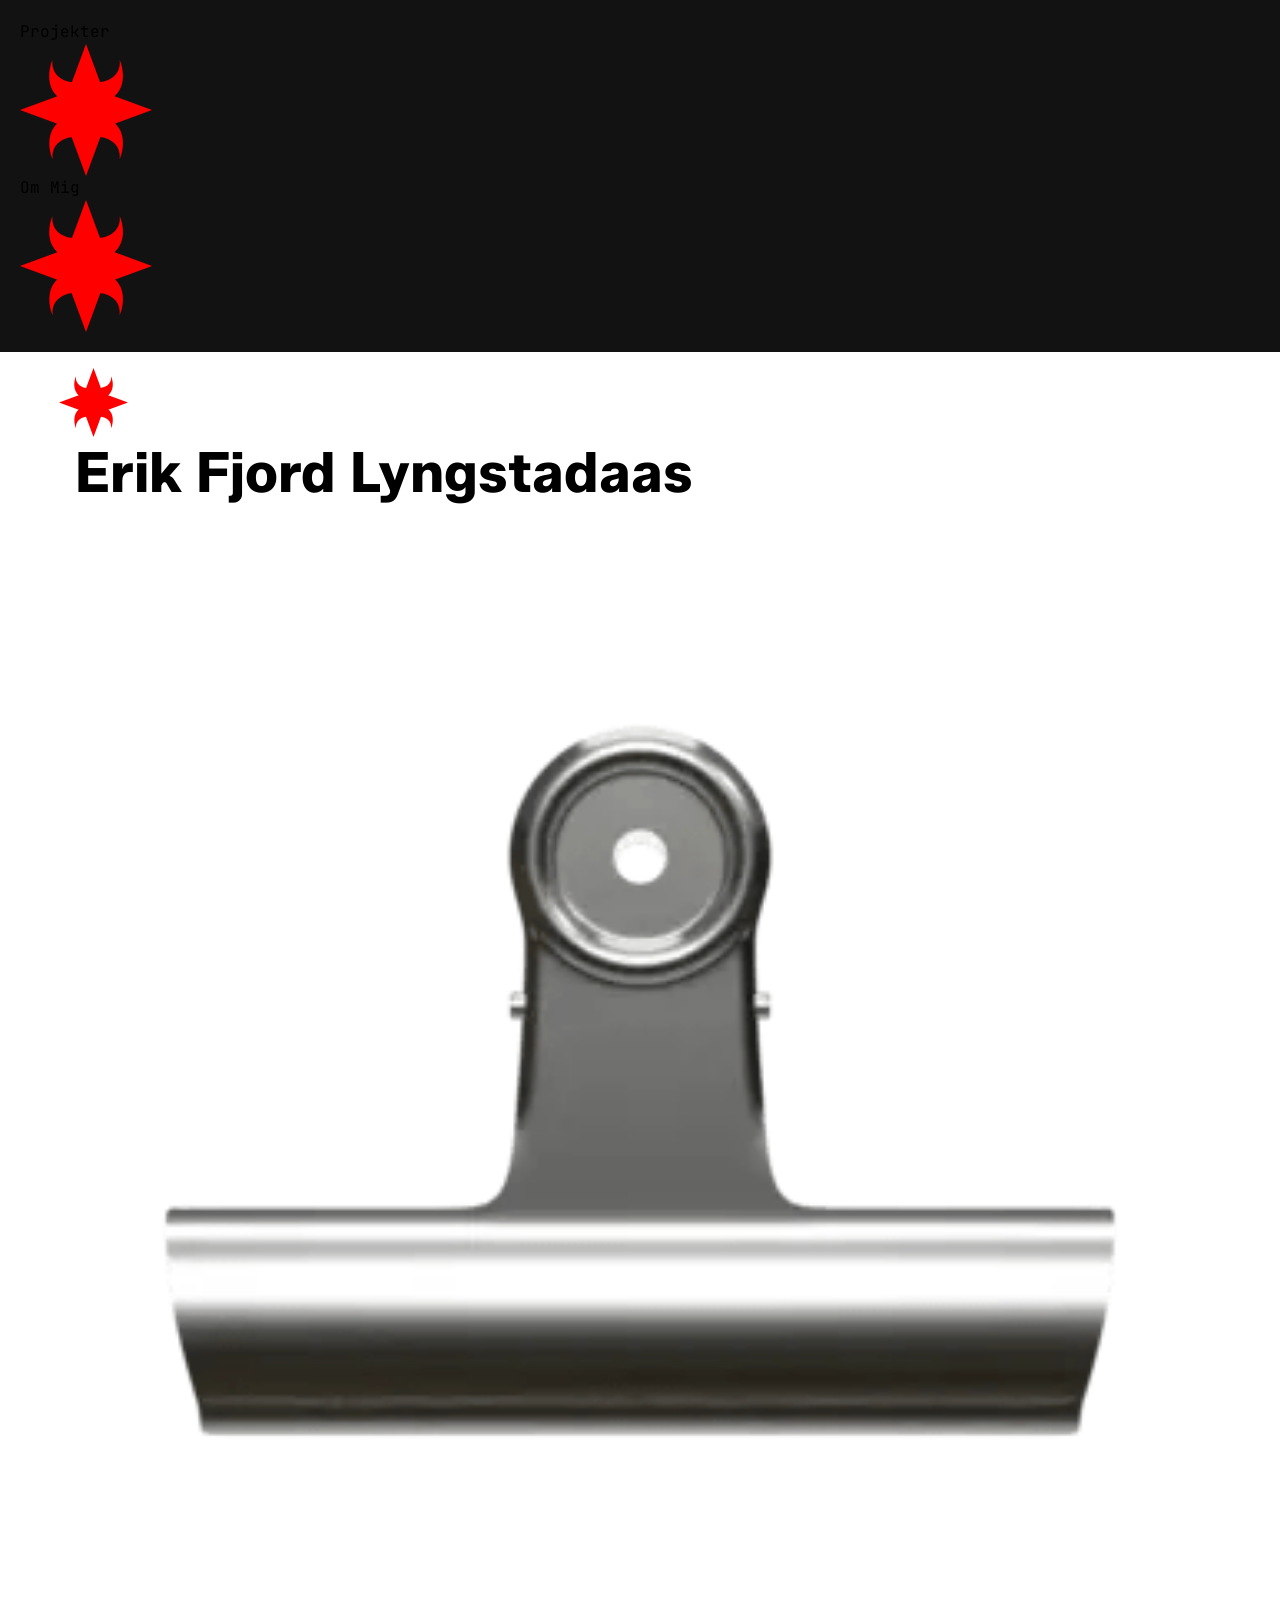
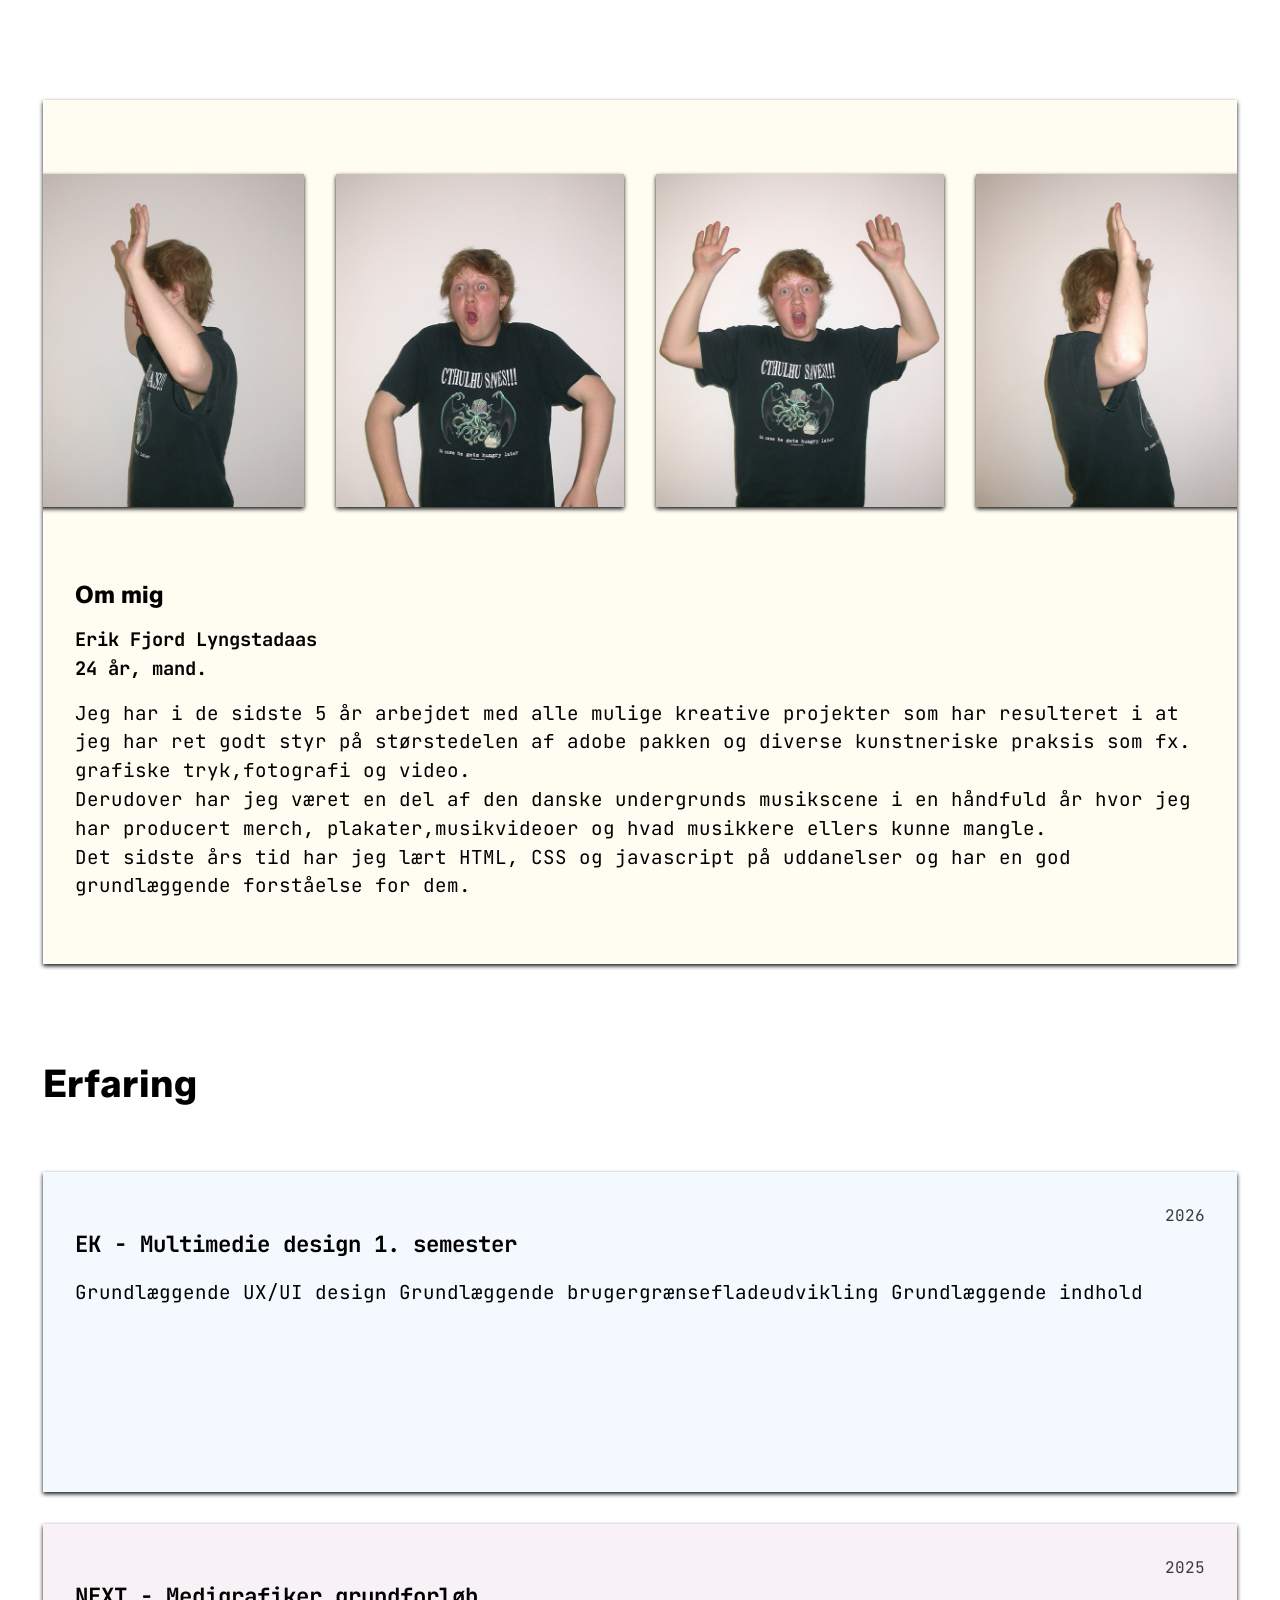
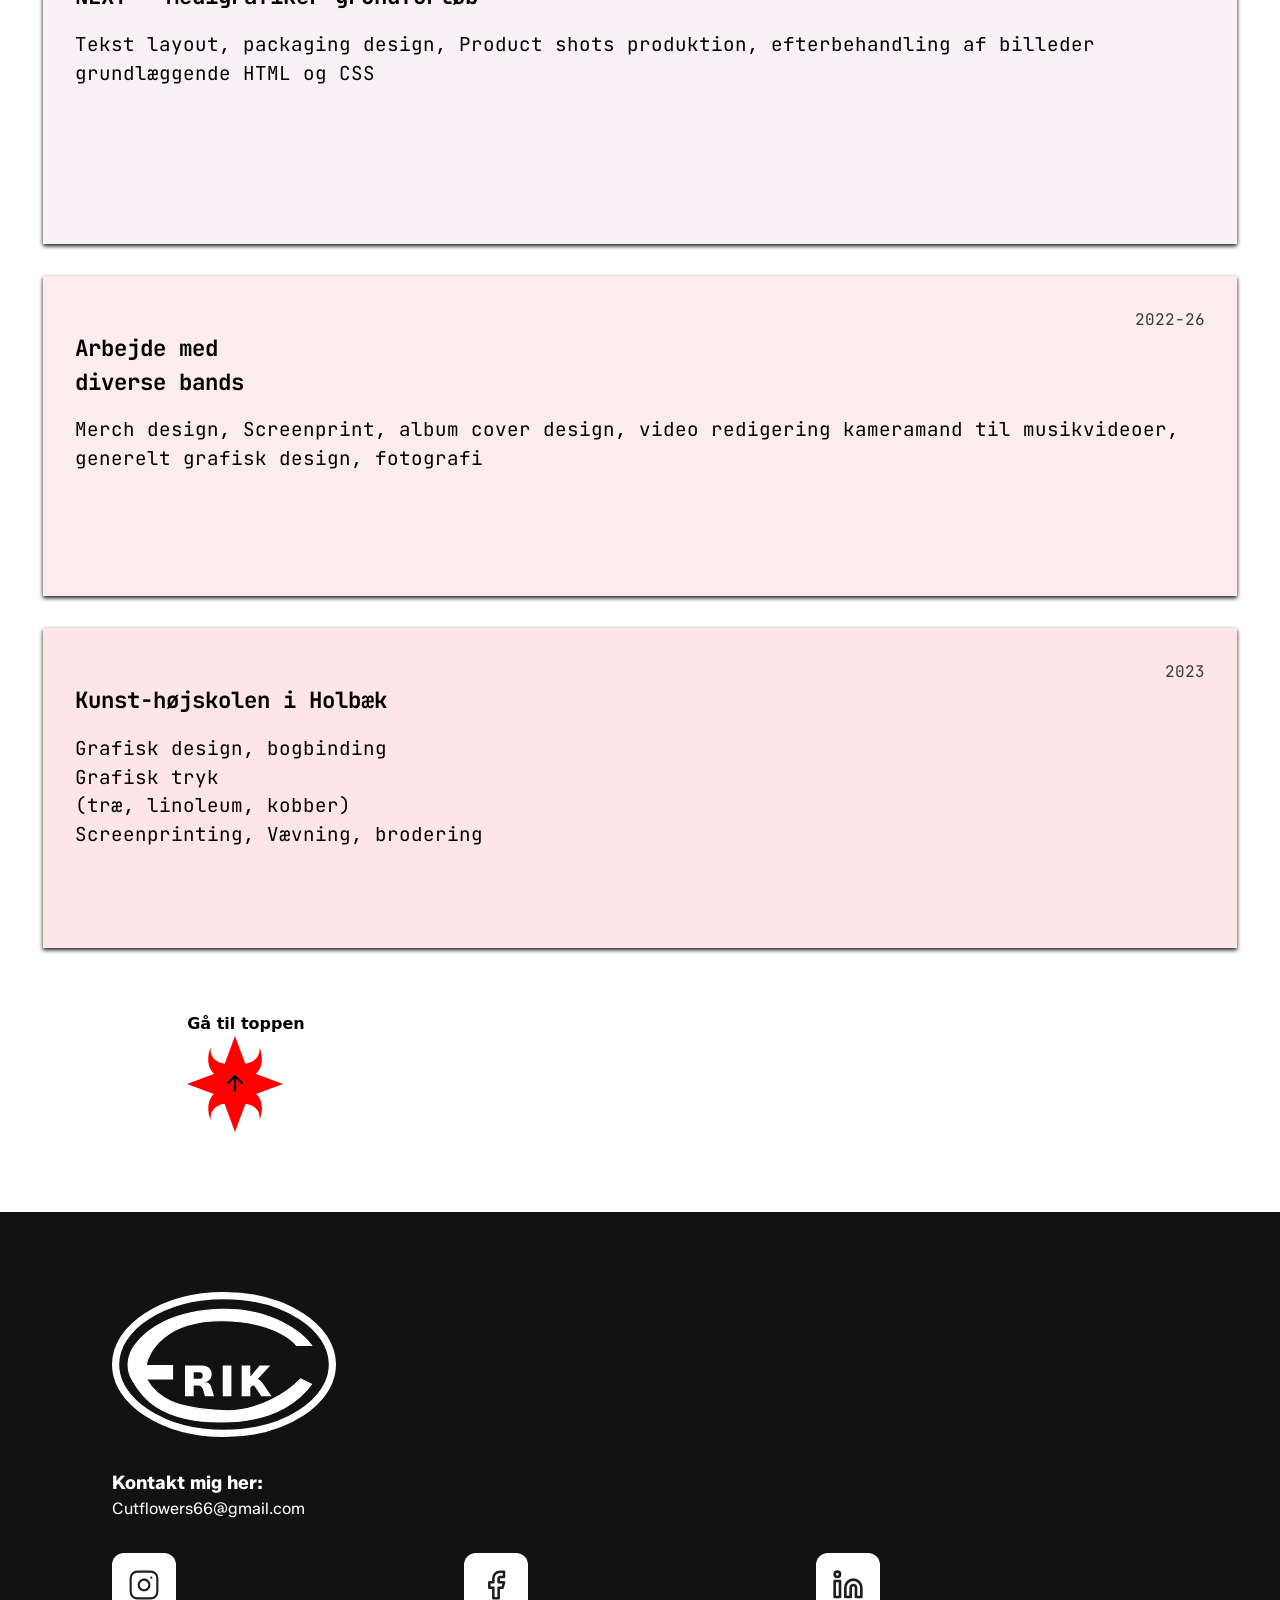
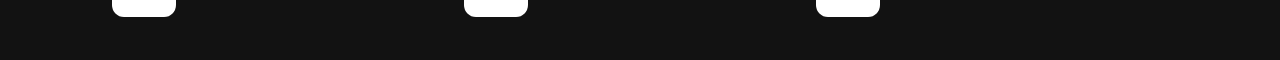
==== ommig.html @ 2efba208 "ommig og index close to done" ====
<!DOCTYPE html>
<html lang="da">

<head>
    <meta charset="UTF-8">
    <meta name="viewport" content="width=device-width, initial-scale=1.0">
    <link rel="stylesheet" href="style.css">
    <link rel="stylesheet" href="layout.css">
    <title>Portfolio</title>
</head>

<body>
    <header>

        <nav>
            <div class="menu">
                <div class="menu-grid">
                    <p class="menu-p menuprojekt">Projekter</p>
                    <img class="menustar starprojekt menustaractive" src="images/star.svg" alt="star">
                </div>
                <div class="menu-grid">
                    <p class="menu-p menuommig">Om Mig</p>
                    <img class="menustar starom menustaractive" src="images/star.svg" alt="star">
                </div>
            </div>
            <button class="burger">
                <span class="line"></span>
                <span class="line"></span>
                <span class="line"></span>
            </button>
        </nav>




    </header>
    <main>
        <div class="logonav navorder">
            <img class="stickylogo" src="images/star.svg" alt="starlogo">
        </div>
        <h1 class="h1index">Erik Fjord Lyngstadaas</h1>

        <div class="clip"><img src="images/clip.png" alt="clip"></div>
        <section class="bigpaper">
            <section class="whitebar">
                <div class="carousel">
                    <div class="carouselimg"><img src="images/migdrej_1.jpg" alt="mig 1"></div>
                    <div class="carouselimg"><img src="images/migdrej_2.jpg" alt="mig 2"></div>
                    <div class="carouselimg"><img src="images/migdrej_3.jpg" alt="mig 3"></div>
                    <div class="carouselimg"><img src="images/migdrej_4.jpg" alt="mig 4"></div>
                    <div class="carouselimg"><img src="images/migdrej_5.jpg" alt="mig 5"></div>
                </div>
                <div aria-hidden class="carousel">
                    <div class="carouselimg"><img src="images/migdrej_1.jpg" alt="mig 1"></div>
                    <div class="carouselimg"><img src="images/migdrej_2.jpg" alt="mig 2"></div>
                    <div class="carouselimg"><img src="images/migdrej_3.jpg" alt="mig 3"></div>
                    <div class="carouselimg"><img src="images/migdrej_4.jpg" alt="mig 4"></div>
                    <div class="carouselimg"><img src="images/migdrej_5.jpg" alt="mig 5"></div>
                </div>
            </section>
            <div class="textommig">
                <h2>Om mig</h2>
                <h3>Erik Fjord Lyngstadaas <br>
                    24 år, mand.</h3>
                <p>Jeg har i de sidste 5 år arbejdet med alle mulige kreative projekter som har resulteret i at jeg har
                    ret godt styr på
                    størstedelen af adobe pakken og diverse kunstneriske praksis som fx. grafiske tryk,fotografi og
                    video.
                </p>
                <p>Derudover har jeg været en del af den danske undergrunds musikscene i en håndfuld år hvor jeg har
                    producert merch,
                    plakater,musikvideoer og hvad musikkere ellers kunne mangle.</p>
                <p>Det sidste års tid har jeg lært HTML, CSS og javascript på uddanelser og har en god grundlæggende
                    forståelse for dem.</p>
            </div>
        </section>
        <div class="erfaringtekst">
            <h2>Erfaring</h2>
        </div>
        <div class="stack-card-section">
            <div class="erfaring1 stack-card">
                <div class="year">2026</div>
                <div class="erfaringtekstbox">
                    <h3 class="erfaringhead">EK - Multimedie design 1. semester</h3>
                    <p class="erfaringp">Grundlæggende UX/UI design

                        Grundlæggende brugergrænsefladeudvikling

                        Grundlæggende indhold</p>
                </div>

            </div>

            <div class="erfaring2 stack-card">
                <div class="year">2025</div>
                <div class="erfaringtekstbox">
                    <h3 class="erfaringhead">NEXT - Medigrafiker grundforløb</h3>
                    <p class="erfaringp">Tekst layout, packaging design,
                        Product shots produktion,
                        efterbehandling af billeder
                        grundlæggende HTML og CSS</p>
                </div>
            </div>

            <div class="erfaring3 stack-card">
                <div class="year">2022-26</div>
                <div class="erfaringtekstbox">
                    <h3 class="erfaringhead">Arbejde med <br>diverse bands</h3>
                    <p class="erfaringp">Merch design, Screenprint,
                        album cover design, video redigering
                        kameramand til musikvideoer,
                        generelt grafisk design,
                        fotografi</p>
                </div>
            </div>

            <div class="erfaring4 stack-card">
                <div class="year">2023</div>
                <div class="erfaringtekstbox">
                    <h3 class="erfaringhead">Kunst-højskolen i Holbæk</h3>
                    <p class="erfaringp">Grafisk design, bogbinding
                        <br>Grafisk tryk <br>(træ, linoleum, kobber) <br>
                        Screenprinting, Vævning, brodering
                    </p>
                </div>
            </div>
        </div>
        <div class="totopstar">
            <h4>Gå til toppen</h4>
            <img class="totopimg" src="images/star-arrow.svg" alt="go to top">
        </div>
    </main>
    <footer>
        <div class="logotype"><img src="images/logotype.svg" alt="logotype"></div>
        <div class="mailtext">
            <h3 class="footerhead">Kontakt mig her:</h3>
            <p class="footermail">Cutflowers66@gmail.com</p>
        </div>

        <div class="socials_grid">
            <div class="socials ig"><img src="images/instagram.svg" alt="instagram"></div>
            <div class="socials fb"><img src="images/facebook.svg" alt="facebook"></div>
            <div class="socials li"><img src="images/linkedin.svg" alt="linkedin"></div>
        </div>
    </footer>
    <script src="menu.js"></script>
</body>

</html>
---- style.css ----
@import url("https://fonts.googleapis.com/css2?family=JetBrains+Mono:ital,wght@0,100..800;1,100..800&family=Zalando+Sans:ital,wght@0,200..900;1,200..900&display=swap");
*,
::before,
::after {
  box-sizing: border-box;
  margin: 0;
  padding: 0;
}

html {
  interpolate-size: allow-keywords;
  font-family: system-ui, sans-serif;
  line-height: 1.5;
  -webkit-font-smoothing: antialiased;
}

h1,
h2 {
  line-height: 1.25;
}

p,
li {
  text-wrap: pretty;
}

img,
svg {
  display: block;
  width: 100%;
  height: auto;
}

label {
  display: block;
}

input,
button,
textarea,
select {
  font: inherit;
  color: inherit;
  background-color: transparent;
  font-size: max(1em, 16px);
}

textarea {
  resize: none;
  min-height: 4lh;
}

legend {
  padding: 0;
}

select,
::picker(select) {
  appearance: base-select;
}

:root {
  /* erfaringskort */

  --kort-et: #f4f8ff;
  --kort-to: #f8f2f7;
  --kort-tre: #fcecee;
  --kort-fire: #ffe6e6;
  --kort-bg: #fffcf2;

  /*color */
  --off-white: #fffcf2;
  --red: #ff0000;
  --white: #ffffff;
  --dark: #121212;
  --light-blue: #f4f8ff;
  --light-purple: #f8f2f7;
  --light-orange: #fcecee;
  --light-red: #ffe6e6;
  --gray: #3a3939;
  /* Headlines (size)*/
  --font-h1-size: 1rem;
  --font-h2-size: 1rem;
  --font-h3-size: 1rem;
  /* Global menu */
  --color-menu-bg: #121212;
  /* Links */
  --color-link-bg: #f48101;
  --color-link: #feffed;
  --color-link-hover-bg: #feffed;
  --color-link-hover: #01449e;
  --color-link-active-bg: #feffed;
  --border-radius-links: 1px;
  /* Tekst */
  --color-text: light-dark (#000, #f3f3f3);
  --color-text-link: #000;
  --color-text-inverted: light-dark (#ffffff, #000);

  /*  Margins */
  --margin-block: 5px;

  /* Fonts & font weights*/
  --font-family-sans: "Zalando Sans", sans-serif;
  --font-family-serif: "JetBrains Mono", monospace;
  --font-weight-bold: 700;
  --font-weight-medium: 500;
  --font-weight-regular: 300;
  --font-weight-light: 200;
}

/****************************** FONTS **********************************/

/* .zalando-sans-<uniquifier> {
  font-family: "Zalando Sans", sans-serif;
  font-optical-sizing: auto;
  font-weight: <weight>;
  font-style: normal;
  font-variation-settings:
    "wdth" 100;
} */

/* .jetbrains-mono-<uniquifier> {
  font-family: "JetBrains Mono", monospace;
  font-optical-sizing: auto;
  font-weight: <weight>;
  font-style: normal;
} */
/************************************************************************/
---- layout.css ----
.burger {
  width: 30px;
  height: 20px;
  cursor: pointer;
}

.burger .line {
  display: block;
  width: 100%;
  height: 2px;
  background-color: #ffffff;
  margin-bottom: 5px;
  transition: 0.2s linear;
}
.burger {
  display: none;
}

nav {
  /* position: sticky; */
  top: 0;
  display: flex;
  justify-content: space-between;
  align-items: center;
  padding: 20px;
  background-color: var(--color-menu-bg);
  /* box-shadow: 0 10px 10px rgba(0, 0, 0, 0.1); */
}

.logonav {
  /* position: sticky;
  top: 0;
  left: 2; */
  cursor: pointer;
  width: 4.3rem;
  margin-top: 1rem;
  margin-left: 1rem;
}

main {
  margin-inline: 2.7rem;
}

.h1index {
  font-size: 3.5rem;
  margin-inline: 2rem;
  font-family: "Zalando Sans", sans-serif;
}

.migdrej {
  margin-top: 2rem;
  margin-bottom: 2rem;
  border: 3px solid var(--dark);
}

.migtekst-index {
  font-size: 2rem;
  text-wrap: pretty;
  font-family: "JetBrains Mono", monospace;
}

.stickylogo {
  position: sticky;
  top: 20;
}
/* .logonav {
  position: sticky;
  top: 0;
} */

.tema1vid {
  margin-top: 8rem;
  margin-bottom: 2rem;
}

p {
  font-family: var(--font-family-serif);
}
h2 {
  font-family: var(--font-family-sans);
}
h3 {
  font-family: var(--font-family-serif);
}

.index-h2 {
  margin-bottom: 0.3rem;
}

.index-h3 {
  font-weight: 500;
  margin-bottom: 2rem;
}
.index-p {
  font-size: 1.2rem;
  margin-bottom: 2rem;
}

.indeximg {
  border: 3px solid var(--dark);
  margin-bottom: 2rem;
}
.topimg {
  margin-top: 8rem;
}
.halvimg {
  width: 50%;
}

.totopimg {
  width: 6rem;
}

.totopstar {
  margin-inline: 9rem;
  margin-top: 4rem;
}

/********** FOOTER ***********/
footer {
  background-color: var(--dark);
  height: 28rem;
  margin-top: 5rem;
  padding-top: 5rem;
}

.socials {
  background-color: var(--white);
  border-radius: 12px;
  padding: 1rem;
  width: 4rem;
}
.socials_grid {
  display: grid;
  grid-template-columns: 1fr 1fr 1fr;
  padding-inline: 7rem;
  margin-top: 2rem;
  /* margin-bottom: -5rem; */
}

.footerhead {
  color: var(--white);
  font-family: var(--font-family-sans);
}

.footermail {
  color: var(--white);
  font-family: var(--font-family-sans);
}

.mailtext {
  margin-left: 7rem;
}

.logotype {
  width: 14rem;
  margin-left: 7rem;
  margin-bottom: 2rem;
}

/**************** om mig ***************/
.whitebar {
  width: 100%;
  height: 30rem;
  display: flex;
  flex-direction: row;
  justify-content: center;
  align-items: center;
  white-space: nowrap;
  overflow: hidden;
  box-sizing: border-box;
}

.bigpaper {
  background-color: var(--off-white);
  filter: drop-shadow(0px 2px 2px var(--dark));
  position: relative;
  z-index: -2;
  height: 100%;
  padding-bottom: 4rem;
}

.carousel {
  display: flex;
  flex-direction: row;
  justify-content: center;
  align-items: center;
  animation: LeftToRightImg 20s linear infinite;
}

@keyframes LeftToRightImg {
  0% {
    transform: translateX(0%);
  }
  100% {
    transform: translateX(50%);
  }
}

.carouselimg {
  padding: 1rem;
  width: 20rem;
  filter: drop-shadow(0px 2px 2px var(--dark));
}

.textommig {
  padding-inline: 2rem;
}

.textommig h2 {
  margin-bottom: 1rem;
}
.textommig h3 {
  margin-bottom: 1rem;
}

.textommig p {
  font-size: 1.2rem;
}

/* erfaringskort */
.erfaringtekst {
  margin-top: 6rem;
  margin-bottom: 4rem;
  font-size: 1.6rem;
}

.stack-card {
  position: sticky;
  top: 90px;
  margin-top: 2rem;
  margin-bottom: 2rem;
}
.erfaring1 {
  background-color: var(--kort-et);
  padding: 2rem;
  filter: drop-shadow(0px 2px 2px var(--dark));
  height: 20rem;
  /* margin-block: 4rem; */
  /* position: relative; */
  z-index: -4;
  top: 90px;
}
.erfaring2 {
  background-color: var(--kort-to);
  padding: 2rem;
  filter: drop-shadow(0px 2px 2px var(--dark));
  height: 20rem;
  /* margin-block: 4rem; */
  /* position: relative; */
  z-index: -4;
  top: 138px;
}
.erfaring3 {
  background-color: var(--kort-tre);
  padding: 2rem;
  filter: drop-shadow(0px 2px 2px var(--dark));
  height: 20rem;
  /* margin-block: 4rem; */
  /* position: relative; */
  z-index: -4;
  top: 186px;
}
.erfaring4 {
  background-color: var(--kort-fire);
  padding: 2rem;
  filter: drop-shadow(0px 2px 2px var(--dark));
  height: 20rem;
  /* margin-bottom: 4rem; */
  /* position: relative; */
  z-index: -4;
  top: 234px;
}

.year {
  text-align: right;
  font-family: var(--font-family-serif);
  color: var(--gray);
}
.erfaringhead {
  font-size: 1.4rem;
  margin-bottom: 1rem;
}

.erfaringtekstbox p {
  font-size: 1.2rem;
}

/* mobil */

@media screen and (max-width: 800px) {
  /*************** Burger menu og nav *******************/

  nav {
    justify-content: right;
  }
  .menu {
    display: none;
  }
  .burger {
    display: block;
    background-color: transparent;
    border: 0;
  }
  .burger.active .line:nth-child(1) {
    transform: rotate(45deg) translate(5px, 5px);
    transition: 0.2s linear;
  }

  .burger.active .line:nth-child(2) {
    opacity: 0;
    transition: 0.15s linear;
  }

  .burger.active .line:nth-child(3) {
    transform: rotate(-45deg) translate(5px, -5px);
    transition: 0.2s linear;
  }

  nav.active .menu {
    display: block;
    background-color: var(--dark);
    position: absolute;
    top: 60px;
    left: 0;
    width: 50%;
    margin-left: 50%;
    padding-block: 2rem;

    /* box-shadow: 0 10px 10px rgba(0, 0, 0, 0.1); */
    z-index: 1;
  }

  nav.active .menu li {
    margin: 10px 20px;
  }

  nav.active .menu a {
    font-size: 24px;
  }

  .menu-p {
    font-family: var(--font-family-sans);
    color: var(--off-white);
    margin-left: 2rem;
    font-size: 1.8rem;
    margin-bottom: 1rem;
  }
  .menustaractive {
    display: none;
  }
  .logonav {
    position: sticky;
    top: 0;
  }

  .menustar {
    width: 2rem;
    margin-left: 1rem;
    margin-bottom: 1rem;
  }

  .menu-grid {
    display: flex;
  }
  /************* Mobil button ******************/

  .index-button {
    border: 3px solid var(--dark);
    font-family: var(--font-family-sans);
    font-weight: 600;
    font-size: 1rem;
    padding: 1rem;
    padding-inline: 3rem;
    margin-bottom: 2rem;
  }

  .index-button:hover {
    background-color: var(--dark);
    color: var(--white);
    border: 3px solid var(--dark);
  }

  .index-button:active {
    background-color: var(--red);
    color: var(--white);
    border: 3px solid var(--red);
  }

  /* om mig */

  .clip {
    width: 15rem;
    margin-inline: 20%;
    margin-bottom: -5rem;
    margin-top: 2rem;
    z-index: 2;
  }
}
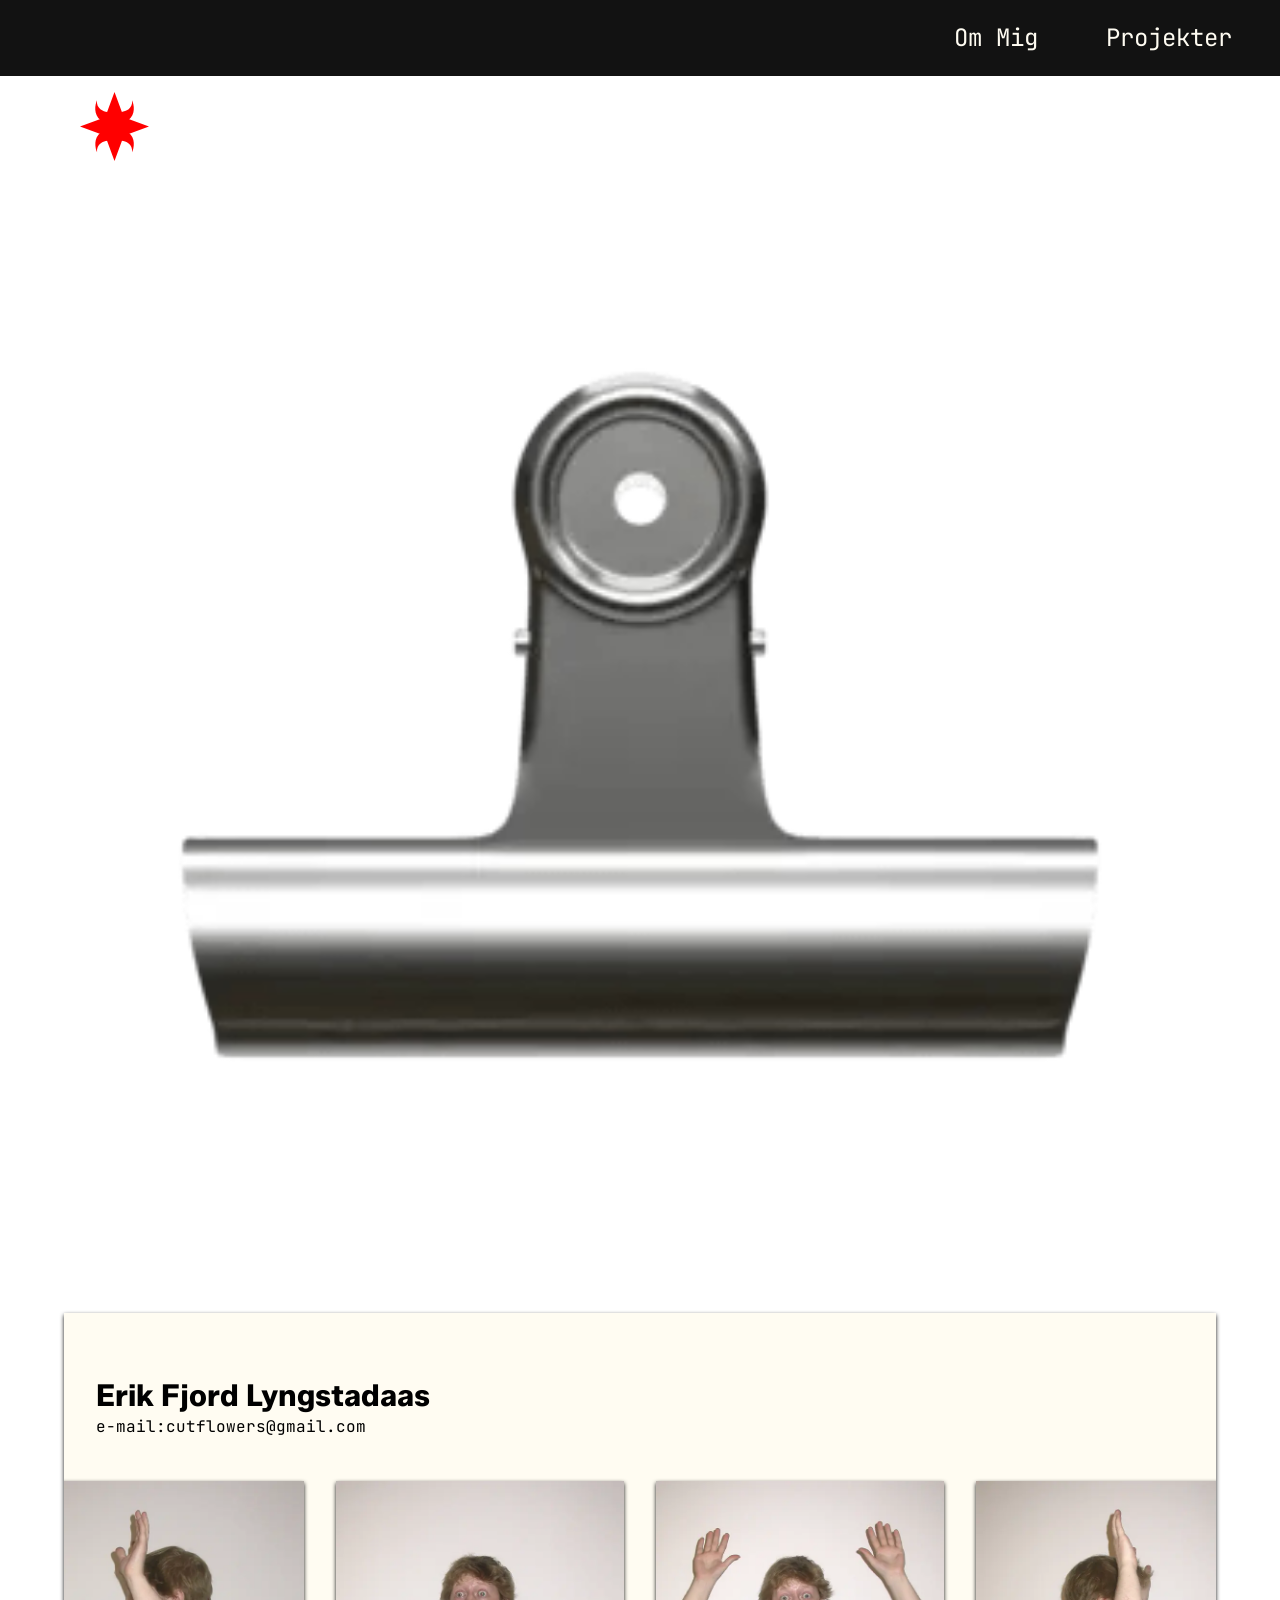
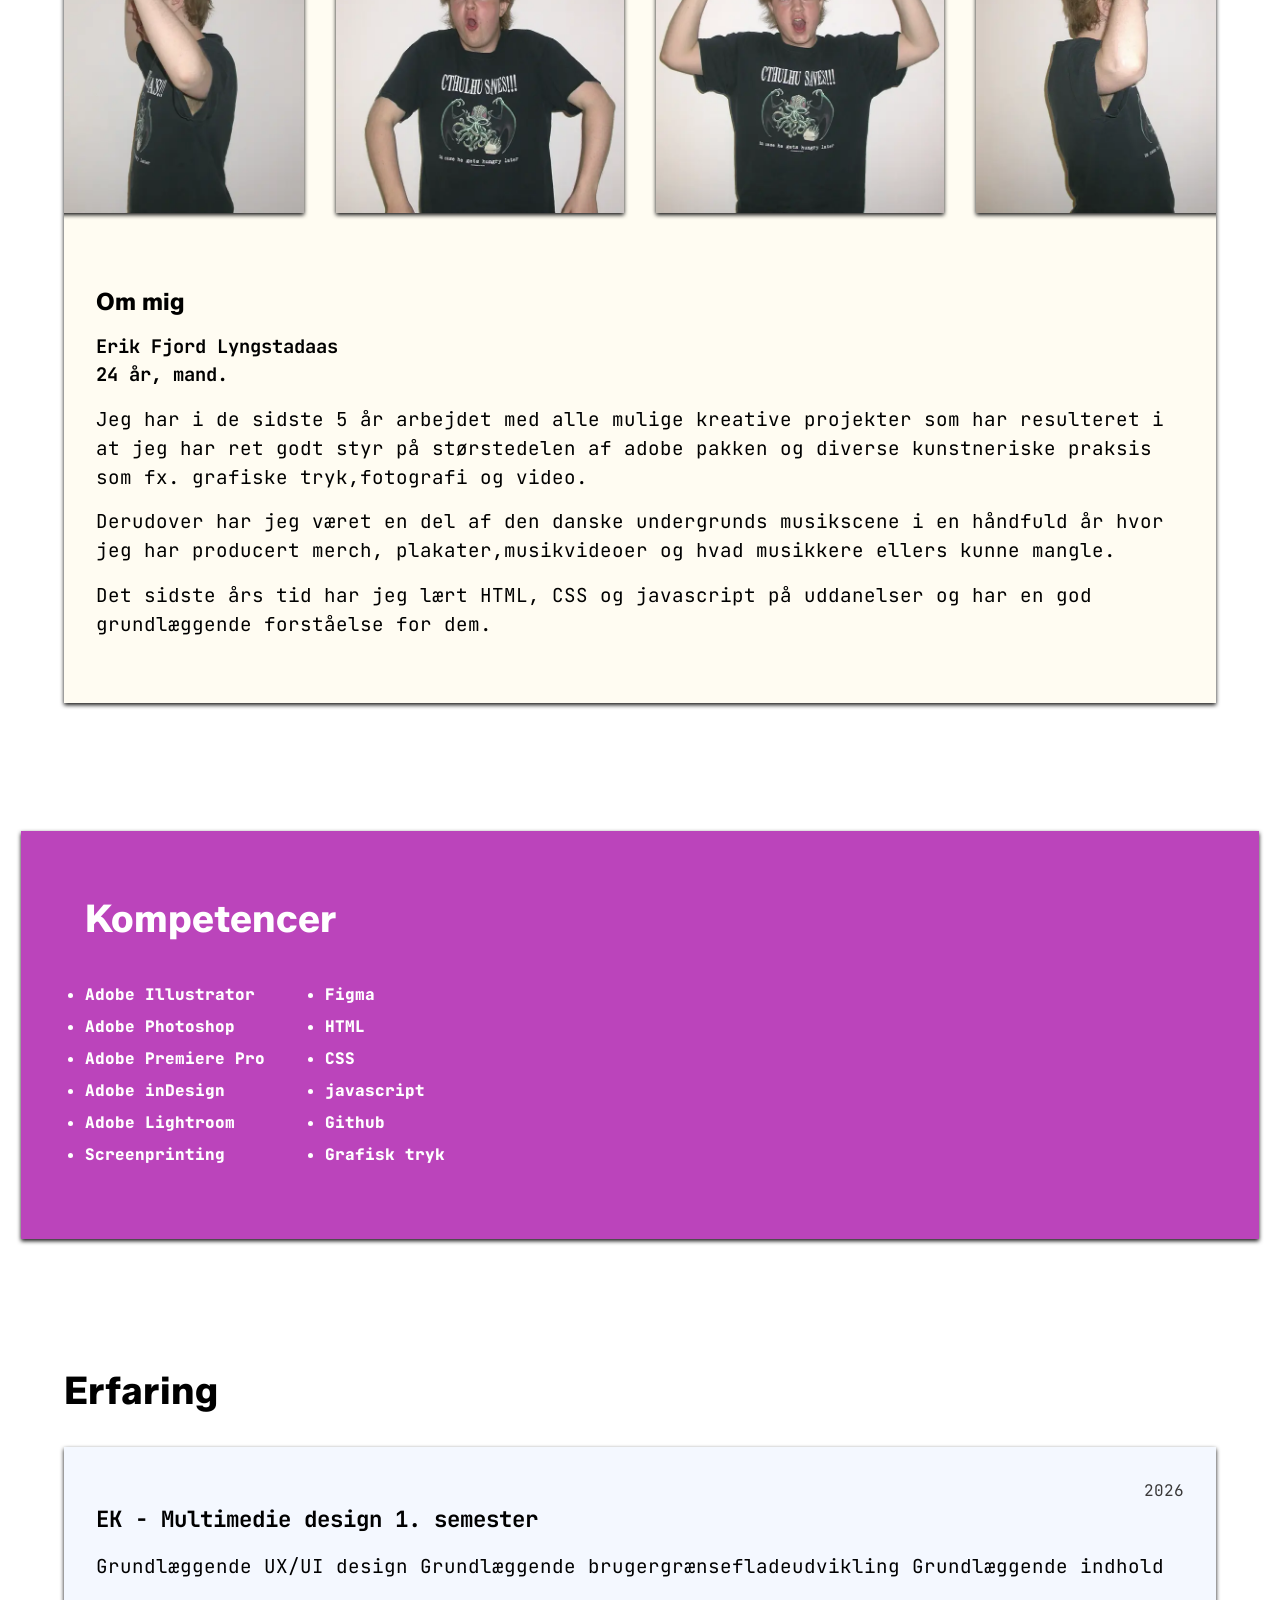
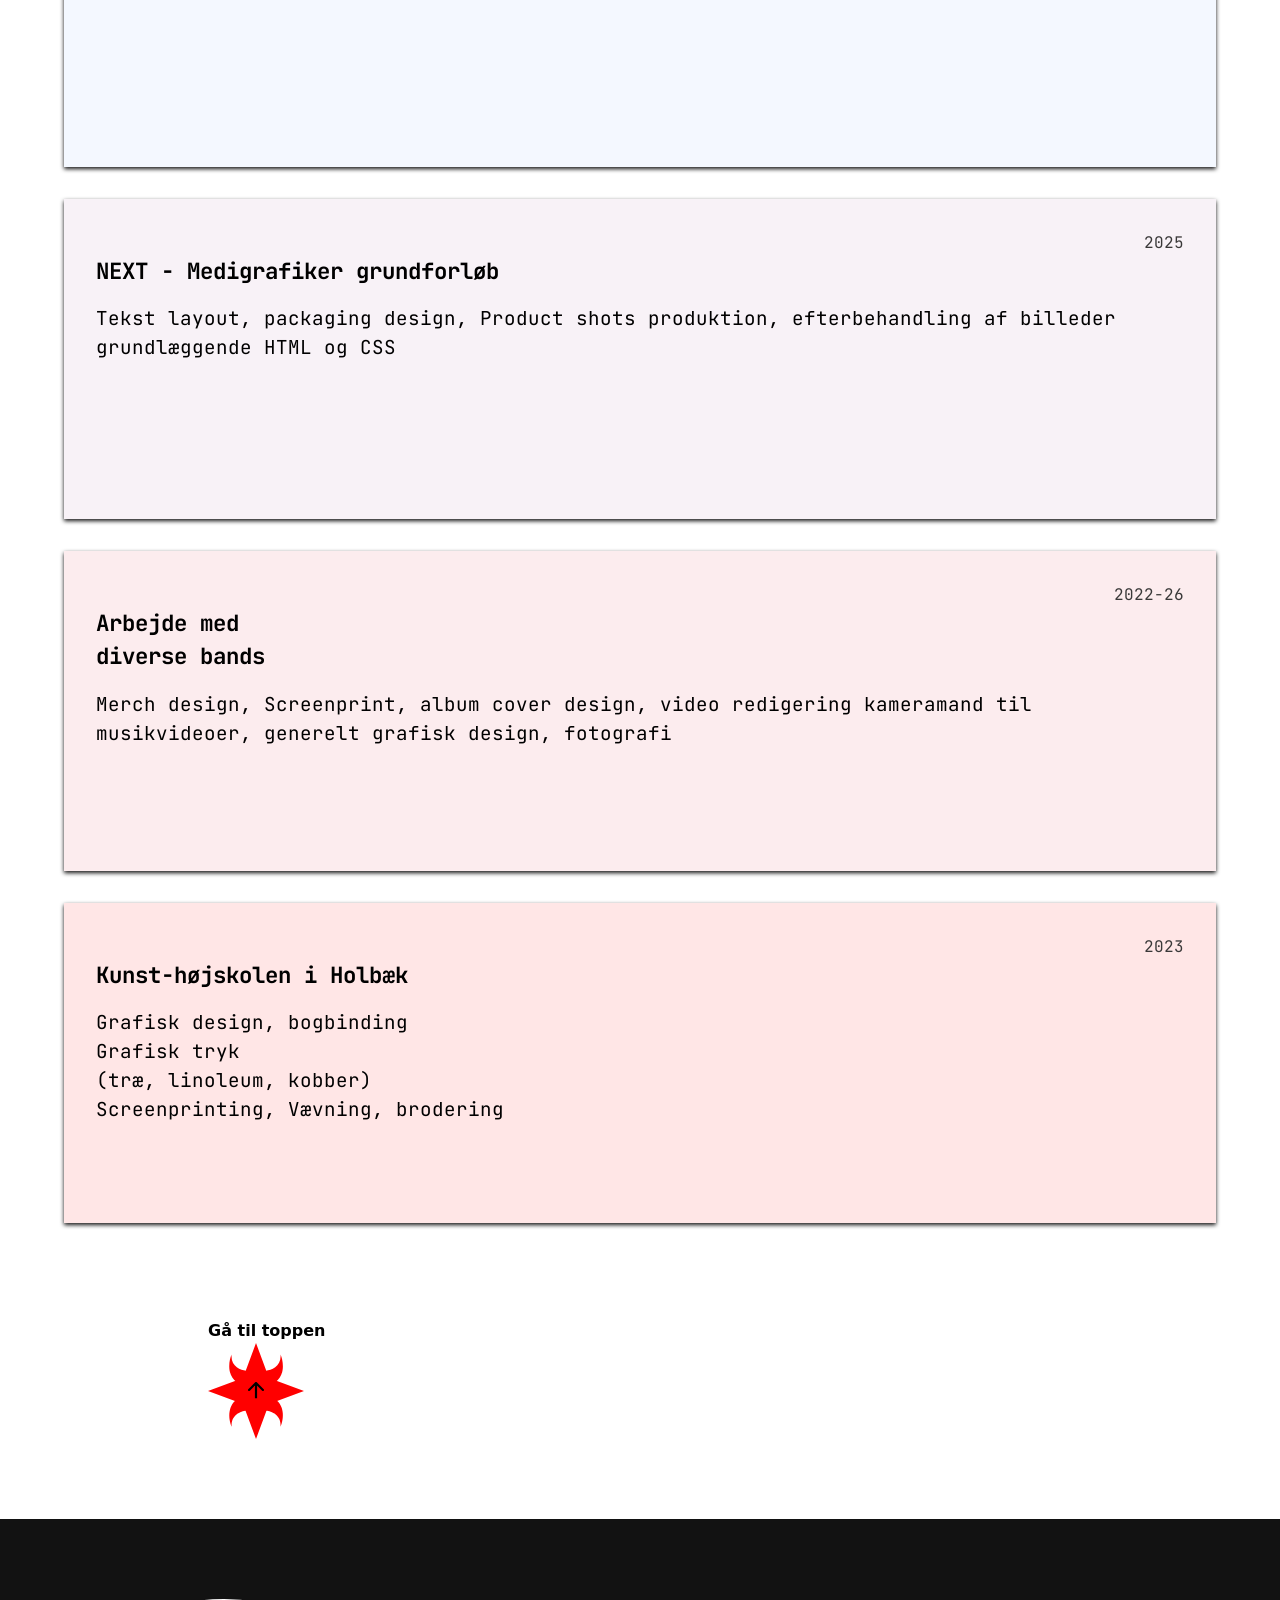
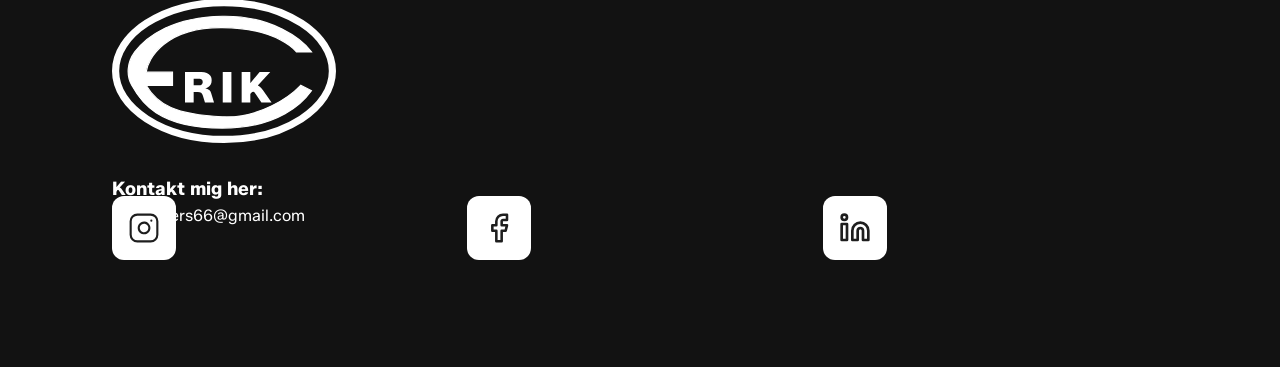
==== commit c985e50d: "mobil ret og index web lavet" ====
--- a/ommig.html
+++ b/ommig.html
@@ -7,6 +7,8 @@
     <link rel="stylesheet" href="style.css">
     <link rel="stylesheet" href="layout.css">
     <title>Portfolio</title>
+    <link rel="icon" type="image/x-icon" href="images/star.svg">
+    <meta name="robots" content="noindex">
 </head>
 
 <body>
@@ -38,42 +40,80 @@
         <div class="logonav navorder">
             <img class="stickylogo" src="images/star.svg" alt="starlogo">
         </div>
-        <h1 class="h1index">Erik Fjord Lyngstadaas</h1>
 
-        <div class="clip"><img src="images/clip.png" alt="clip"></div>
+
+        <div class="clip"><img src="images/clip.avif" alt="clip"></div>
         <section class="bigpaper">
+            <div>
+                <h1 class="h1ommig">Erik Fjord Lyngstadaas</h1>
+                <p class="ommigkontakt"> e-mail:cutflowers@gmail.com</p>
+            </div>
             <section class="whitebar">
                 <div class="carousel">
-                    <div class="carouselimg"><img src="images/migdrej_1.jpg" alt="mig 1"></div>
-                    <div class="carouselimg"><img src="images/migdrej_2.jpg" alt="mig 2"></div>
-                    <div class="carouselimg"><img src="images/migdrej_3.jpg" alt="mig 3"></div>
-                    <div class="carouselimg"><img src="images/migdrej_4.jpg" alt="mig 4"></div>
-                    <div class="carouselimg"><img src="images/migdrej_5.jpg" alt="mig 5"></div>
+                    <div class="carouselimg"><img src="images/migdrej_1.webp" alt="mig 1"></div>
+                    <div class="carouselimg"><img src="images/migdrej_2.webp" alt="mig 2"></div>
+                    <div class="carouselimg"><img src="images/migdrej_3.webp" alt="mig 3"></div>
+                    <div class="carouselimg"><img src="images/migdrej_4.webp" alt="mig 4"></div>
+                    <div class="carouselimg"><img src="images/migdrej_5.webp" alt="mig 5"></div>
                 </div>
                 <div aria-hidden class="carousel">
-                    <div class="carouselimg"><img src="images/migdrej_1.jpg" alt="mig 1"></div>
-                    <div class="carouselimg"><img src="images/migdrej_2.jpg" alt="mig 2"></div>
-                    <div class="carouselimg"><img src="images/migdrej_3.jpg" alt="mig 3"></div>
-                    <div class="carouselimg"><img src="images/migdrej_4.jpg" alt="mig 4"></div>
-                    <div class="carouselimg"><img src="images/migdrej_5.jpg" alt="mig 5"></div>
+                    <div class="carouselimg"><img src="images/migdrej_1.webp" alt="mig 1"></div>
+                    <div class="carouselimg"><img src="images/migdrej_2.webp" alt="mig 2"></div>
+                    <div class="carouselimg"><img src="images/migdrej_3.webp" alt="mig 3"></div>
+                    <div class="carouselimg"><img src="images/migdrej_4.webp" alt="mig 4"></div>
+                    <div class="carouselimg"><img src="images/migdrej_5.webp" alt="mig 5"></div>
                 </div>
             </section>
             <div class="textommig">
                 <h2>Om mig</h2>
                 <h3>Erik Fjord Lyngstadaas <br>
                     24 år, mand.</h3>
-                <p>Jeg har i de sidste 5 år arbejdet med alle mulige kreative projekter som har resulteret i at jeg har
+                <p class="ommigp">Jeg har i de sidste 5 år arbejdet med alle mulige kreative projekter som har
+                    resulteret i at jeg har
                     ret godt styr på
                     størstedelen af adobe pakken og diverse kunstneriske praksis som fx. grafiske tryk,fotografi og
                     video.
                 </p>
-                <p>Derudover har jeg været en del af den danske undergrunds musikscene i en håndfuld år hvor jeg har
+                <p class="ommigp">Derudover har jeg været en del af den danske undergrunds musikscene i en håndfuld år
+                    hvor jeg har
                     producert merch,
                     plakater,musikvideoer og hvad musikkere ellers kunne mangle.</p>
-                <p>Det sidste års tid har jeg lært HTML, CSS og javascript på uddanelser og har en god grundlæggende
+                <p class="ommigp">Det sidste års tid har jeg lært HTML, CSS og javascript på uddanelser og har en god
+                    grundlæggende
                     forståelse for dem.</p>
             </div>
         </section>
+
+        <section class="kompentencelist">
+            <div class="erfaringtekst1">
+                <h2>Kompetencer</h2>
+            </div>
+            <div class="listeflex">
+                <div>
+                    <ul>
+                        <li>Adobe Illustrator</li>
+                        <li>Adobe Photoshop</li>
+                        <li>Adobe Premiere Pro</li>
+                        <li>Adobe inDesign</li>
+                        <li>Adobe Lightroom</li>
+                        <li>Screenprinting</li>
+                    </ul>
+
+                </div>
+                <div>
+                    <ul>
+                        <li>Figma</li>
+                        <li>HTML</li>
+                        <li>CSS</li>
+                        <li>javascript</li>
+                        <li>Github</li>
+                        <li>Grafisk tryk</li>
+                    </ul>
+                </div>
+            </div>
+        </section>
+
+
         <div class="erfaringtekst">
             <h2>Erfaring</h2>
         </div>
--- a/layout.css
+++ b/layout.css
@@ -41,16 +41,20 @@
   margin-inline: 2.7rem;
 }
 
-.h1index {
-  font-size: 3.5rem;
+.h1ommig {
+  font-size: 1.9rem;
   margin-inline: 2rem;
   font-family: "Zalando Sans", sans-serif;
-}
-
-.migdrej {
-  margin-top: 2rem;
-  margin-bottom: 2rem;
-  border: 3px solid var(--dark);
+  padding-top: 4rem;
+}
+
+.ommigkontakt {
+  margin-bottom: -2rem;
+  margin-inline: 2rem;
+}
+
+.ommigp {
+  margin-top: 1rem;
 }
 
 .migtekst-index {
@@ -69,12 +73,19 @@
 } */
 
 .tema1vid {
+  margin-top: -20rem;
+}
+.spacertema {
+  margin-bottom: 2rem;
+}
+.temateasetitel {
   margin-top: 8rem;
-  margin-bottom: 2rem;
+  margin-bottom: -1rem;
 }
 
 p {
   font-family: var(--font-family-serif);
+  text-wrap: pretty;
 }
 h2 {
   font-family: var(--font-family-sans);
@@ -96,13 +107,6 @@
   margin-bottom: 2rem;
 }
 
-.indeximg {
-  border: 3px solid var(--dark);
-  margin-bottom: 2rem;
-}
-.topimg {
-  margin-top: 8rem;
-}
 .halvimg {
   width: 50%;
 }
@@ -156,6 +160,30 @@
   width: 14rem;
   margin-left: 7rem;
   margin-bottom: 2rem;
+}
+
+/* index animation */
+
+@keyframes textfadein {
+  from {
+    opacity: 0;
+  }
+  to {
+    opacity: 1;
+  }
+}
+@keyframes textfadeout {
+  from {
+    opacity: 1;
+  }
+  to {
+    opacity: 0;
+  }
+}
+
+.indextextani {
+  animation-name: textfadein;
+  animation-timeline: view();
 }
 
 /**************** om mig ***************/
@@ -180,6 +208,32 @@
   padding-bottom: 4rem;
 }
 
+.kompentencelist {
+  /* background-color: rgb(232, 197, 232); */
+  /* background-color: #dbb5db; */
+  background-color: #bb44bb;
+  filter: drop-shadow(0px 2px 2px var(--dark));
+  position: relative;
+  z-index: -2;
+  height: 100%;
+  padding: 4rem;
+  margin-inline: -2.7rem;
+  margin-top: 8rem;
+  margin-bottom: 8rem;
+}
+
+.kompentencelist ul li {
+  font-family: var(--font-family-serif);
+  margin-block: 0.5rem;
+  font-weight: 800;
+  color: rgb(255, 255, 255);
+}
+
+.listeflex {
+  display: flex;
+  gap: 60px;
+}
+
 .carousel {
   display: flex;
   flex-direction: row;
@@ -220,9 +274,14 @@
 
 /* erfaringskort */
 .erfaringtekst {
-  margin-top: 6rem;
-  margin-bottom: 4rem;
+  margin-bottom: 2rem;
   font-size: 1.6rem;
+}
+
+.erfaringtekst1 {
+  margin-bottom: 2rem;
+  font-size: 1.6rem;
+  color: var(--white);
 }
 
 .stack-card {
@@ -285,12 +344,341 @@
 .erfaringtekstbox p {
   font-size: 1.2rem;
 }
-
+/******** Projekt ***********/
+.h1projekt {
+  font-size: 3.5rem;
+  margin-inline: 2rem;
+  font-family: "Zalando Sans", sans-serif;
+}
+
+.projektnavn {
+  font-size: 2rem;
+  margin-inline: 2rem;
+  font-family: "Zalando Sans", sans-serif;
+  margin-bottom: 2rem;
+  font-weight: 500;
+}
+
+.arrowleft {
+  width: 4rem;
+  background-color: var(--dark);
+  border-radius: 40px;
+  padding: 1rem;
+}
+
+.arrowright {
+  width: 4rem;
+  background-color: var(--dark);
+  border-radius: 40px;
+  padding: 1rem;
+}
+
+.arrowleft:hover {
+  background-color: var(--red);
+  border: 3px solid var(--dark);
+}
+.arrowright:hover {
+  background-color: var(--red);
+  border: 3px solid var(--dark);
+}
+
+.arrowrighttema1 {
+  margin-left: 21rem;
+}
+
+.arrowcontainer {
+  display: flex;
+  justify-content: space-between;
+}
+
+.arrowcontainer :hover {
+  cursor: pointer;
+}
+
+.temaheroimg {
+  margin: 0;
+  cursor: pointer;
+}
+
+.tema1vid {
+  margin-top: 1rem;
+}
+
+.projekt-button {
+  border: 3px solid var(--dark);
+  font-family: var(--font-family-sans);
+  font-weight: 600;
+  font-size: 1rem;
+  padding: 1rem;
+  padding-inline: 3rem;
+  margin-bottom: 2rem;
+  cursor: pointer;
+}
+
+.projekt-button:hover {
+  background-color: var(--dark);
+  color: var(--white);
+  border: 3px solid var(--dark);
+}
+
+.projekt-button:active {
+  background-color: var(--red);
+  color: var(--white);
+  border: 3px solid var(--red);
+  box-shadow: inset 2px 2px 3px var(--dark);
+}
+
+.projektbigpaper {
+  background-color: var(--off-white);
+  filter: drop-shadow(0px 2px 2px var(--dark));
+  position: relative;
+  z-index: -2;
+  width: 100%;
+  height: 100%;
+  padding: 2rem;
+  margin-block: 4rem;
+}
+
+.projektbigpaper h2 {
+  margin-bottom: 1rem;
+  font-size: 2rem;
+}
+
+/* .projektbigpaper p {
+  margin-bottom: 2rem;
+  font-size: 1.6rem;
+} */
+
+.temaetp {
+  text-wrap: pretty;
+  font-size: 1.1rem;
+  margin-top: 1rem;
+}
+
+/* Forside */
+.menu-p {
+  font-family: var(--font-family-serif);
+  color: var(--off-white);
+  margin-left: 2rem;
+  font-size: 1.8rem;
+  margin-bottom: 1rem;
+}
+.menustaractive {
+  display: none;
+}
+.logonav {
+  position: sticky;
+  top: 0;
+}
+
+.menustar {
+  width: 2rem;
+  margin-left: 1rem;
+  margin-bottom: 1rem;
+}
+
+.menu-grid {
+  display: flex;
+}
+
+.menu {
+  display: flex;
+  flex-direction: row-reverse;
+  gap: 20px;
+}
+nav {
+  display: flex;
+  flex-direction: row-reverse;
+}
+
+.h1index {
+  font-size: 2.2rem;
+  margin-inline: 0rem;
+  margin-top: 1rem;
+  font-family: "Zalando Sans", sans-serif;
+}
+
+.index-button {
+  border: 3px solid var(--dark);
+  font-family: var(--font-family-sans);
+  font-weight: 600;
+  font-size: 1rem;
+  padding: 1rem;
+  padding-inline: 3rem;
+  margin-bottom: 2rem;
+}
+
+.index-button:hover {
+  background-color: var(--dark);
+  color: var(--white);
+  border: 3px solid var(--dark);
+}
+
+.index-button:active {
+  background-color: var(--red);
+  color: var(--white);
+  border: 3px solid var(--red);
+  box-shadow: inset 2px 2px 3px var(--dark);
+}
+
+.webporttext {
+  margin-bottom: 6rem;
+}
+/* Desktop */
+
+@media (min-width: 1000px) {
+  main {
+    margin-inline: 4rem;
+  }
+  .menustar {
+    width: 2rem;
+    position: absolute;
+  }
+
+  nav {
+    padding-right: 3rem;
+  }
+
+  .menu-grid {
+    margin-bottom: -1rem;
+    gap: 50px;
+  }
+  .menu-p {
+    margin-left: 3rem;
+    font-size: 1.5rem;
+  }
+
+  .h1index {
+    padding-inline: 24rem;
+  }
+  .migdrej {
+    margin-inline: 24rem;
+    border: 3px solid var(--dark);
+  }
+
+  .webporttext {
+    margin-inline: 24rem;
+  }
+
+  .tema1vid {
+    height: 100%;
+    width: 30rem;
+  }
+
+  .webteaser-container {
+    display: flex;
+    gap: 20px;
+    margin-top: 8rem;
+  }
+
+  .temateasetitel-top {
+    order: 4;
+    margin-top: 1rem;
+  }
+
+  .index-p-left {
+    margin-right: 42rem;
+    margin-top: 2rem;
+  }
+
+  .index-p-right {
+    margin-top: 2rem;
+  }
+
+  .webteaser-container-right {
+    display: flex;
+    flex-direction: row-reverse;
+    gap: 30px;
+    margin-top: 8rem;
+  }
+
+  .index-img-right {
+    height: 100%;
+    width: 30rem;
+    justify-content: end;
+  }
+  .halvimgright {
+    margin-left: 15rem;
+    margin-block: 2rem;
+  }
+  .temateasetitel {
+    order: 4;
+    margin-top: 0rem;
+  }
+
+  .index-button-right {
+    margin-left: 0rem;
+  }
+  .index-img-left {
+    height: 100%;
+    width: 30rem;
+    justify-content: end;
+  }
+
+  .halvimgleft {
+    margin-block: 2rem;
+  }
+
+  .tema5-grid {
+    display: grid;
+    grid-template-columns: 1fr 1fr 1fr;
+    gap: 20px;
+    margin-top: 5rem;
+  }
+
+  .tema5teasevid {
+    width: 378.89px;
+    height: 219.62px;
+    grid-row: 2;
+  }
+
+  .tema5teaseimg {
+    grid-column: 3;
+    grid-row: 2;
+  }
+
+  .tema5teasetext {
+    grid-column: 2;
+    grid-row: 2;
+  }
+
+  .temateasetitel {
+    grid-column: 1;
+    grid-row: 1;
+  }
+
+  .totopstar {
+    margin-top: 6rem;
+  }
+
+  .webcenter {
+    display: flex;
+    justify-content: center;
+    align-items: center;
+  }
+  .socials_grid {
+    gap: 10px;
+  }
+
+  .footermail {
+    margin-bottom: -4rem;
+  }
+}
 /* mobil */
 
 @media screen and (max-width: 800px) {
   /*************** Burger menu og nav *******************/
-
+  .migdrej {
+    margin-top: 2rem;
+    margin-bottom: 2rem;
+    border: 3px solid var(--dark);
+  }
+  .h1index {
+    font-size: 2.2rem;
+    margin-inline: 0rem;
+    margin-top: 1rem;
+    font-family: "Zalando Sans", sans-serif;
+  }
   nav {
     justify-content: right;
   }
@@ -339,61 +727,67 @@
     font-size: 24px;
   }
 
-  .menu-p {
-    font-family: var(--font-family-sans);
-    color: var(--off-white);
-    margin-left: 2rem;
-    font-size: 1.8rem;
-    margin-bottom: 1rem;
-  }
-  .menustaractive {
-    display: none;
-  }
-  .logonav {
-    position: sticky;
-    top: 0;
-  }
-
-  .menustar {
-    width: 2rem;
-    margin-left: 1rem;
-    margin-bottom: 1rem;
-  }
-
-  .menu-grid {
-    display: flex;
-  }
   /************* Mobil button ******************/
 
-  .index-button {
+  /* index */
+  .h1index {
+    font-size: 2.2rem;
+    margin-inline: 0rem;
+    margin-top: 1rem;
+    font-family: "Zalando Sans", sans-serif;
+  }
+
+  .indeximg {
+    border: 3px solid var(--dark);
+    margin-bottom: 2rem;
+  }
+
+  /* om mig */
+
+  .clip {
+    width: 15rem;
+    margin-inline: 20%;
+    margin-bottom: -5rem;
+    margin-top: -4rem;
+    z-index: 2;
+  }
+
+  /*********** Projekt **************/
+  .projekt-button {
     border: 3px solid var(--dark);
     font-family: var(--font-family-sans);
     font-weight: 600;
     font-size: 1rem;
     padding: 1rem;
     padding-inline: 3rem;
+    margin-inline: 18%;
     margin-bottom: 2rem;
   }
 
-  .index-button:hover {
-    background-color: var(--dark);
-    color: var(--white);
-    border: 3px solid var(--dark);
-  }
-
-  .index-button:active {
-    background-color: var(--red);
-    color: var(--white);
-    border: 3px solid var(--red);
-  }
-
-  /* om mig */
-
-  .clip {
-    width: 15rem;
-    margin-inline: 20%;
-    margin-bottom: -5rem;
+  .paperclipprojekt {
+    width: 4rem;
+    margin-inline: 8rem;
+    margin-top: -3.8rem;
+  }
+  .paperclipproces {
+    width: 4rem;
+    margin-left: 14rem;
+    margin-top: -3.8rem;
+  }
+  .papercliplosning {
+    width: 4rem;
+    margin-left: -2rem;
+    margin-top: -1rem;
+    margin-bottom: -4rem;
+    transform: rotate(-0.25turn);
+  }
+  .paperclipreflektion {
+    width: 4rem;
+    margin-inline: 8rem;
+    margin-top: -3.8rem;
+  }
+
+  .headerunderimg {
     margin-top: 2rem;
-    z-index: 2;
-  }
-}
+  }
+}
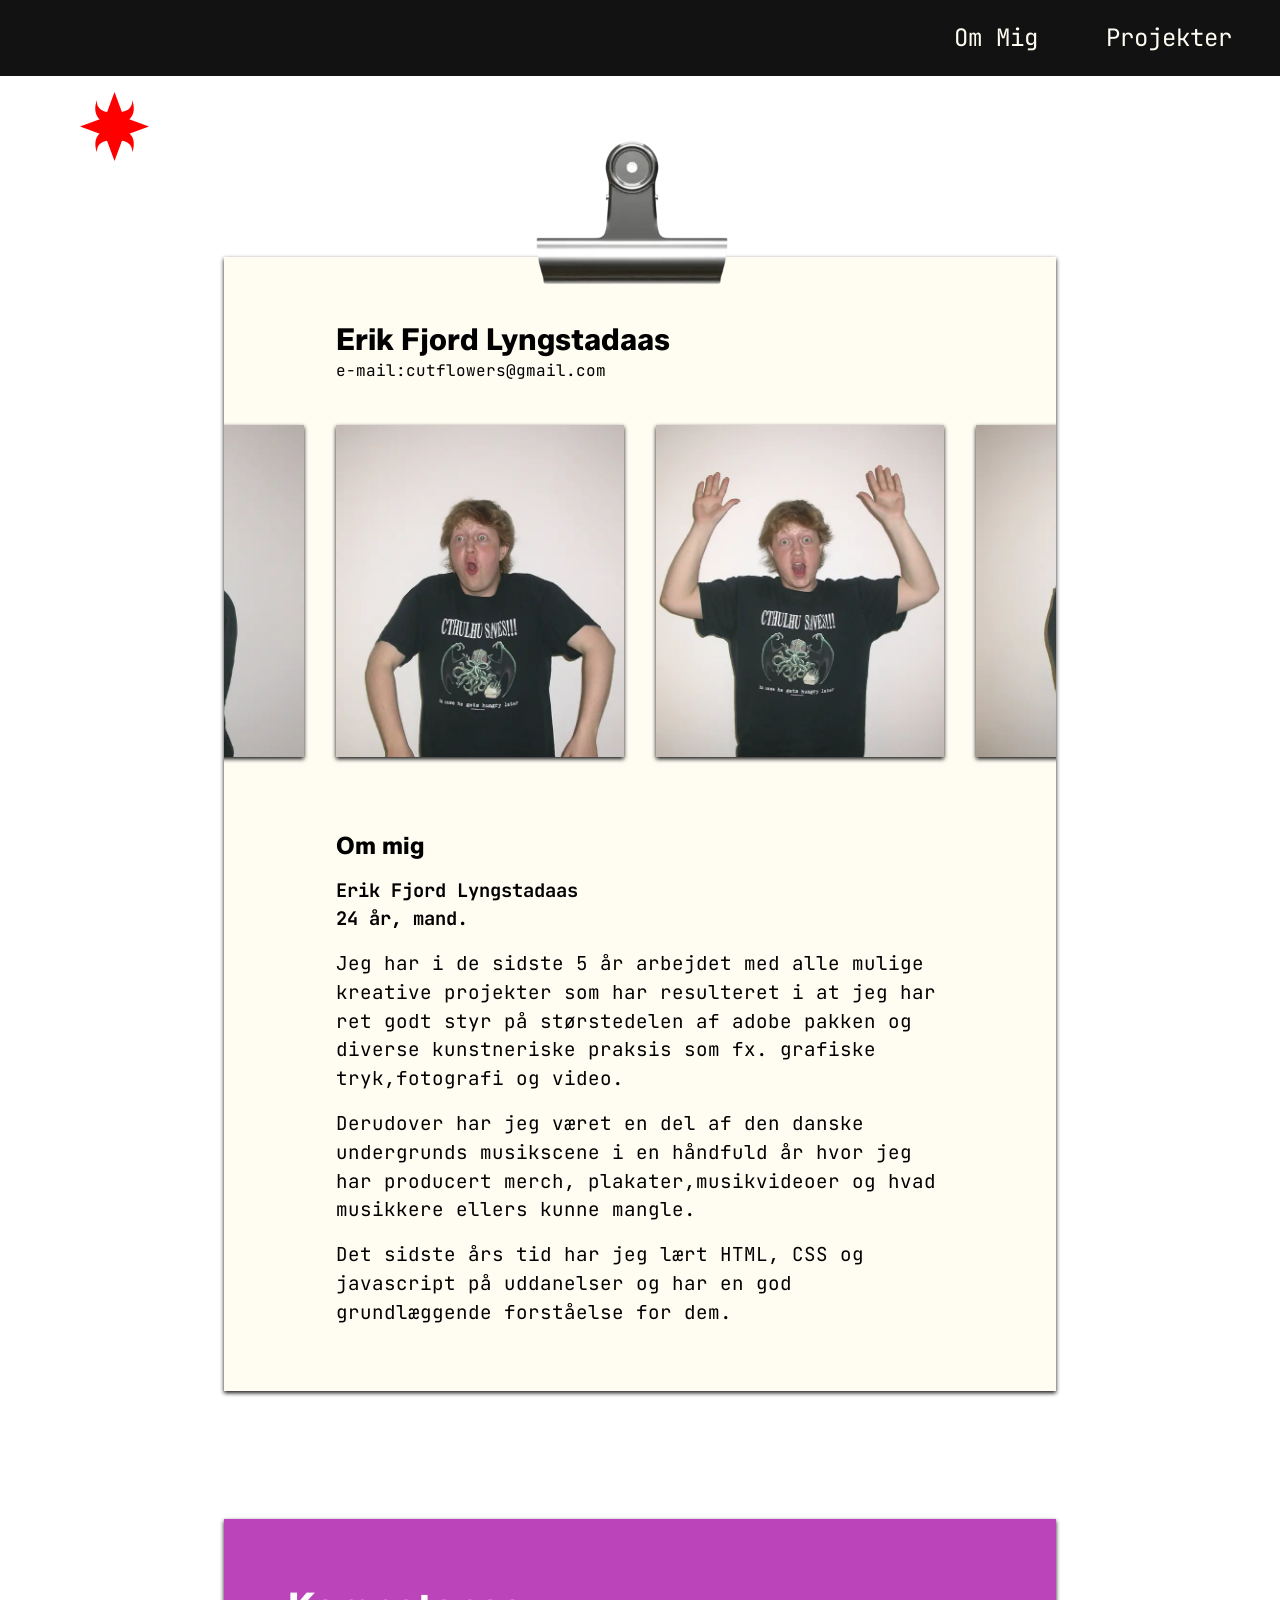
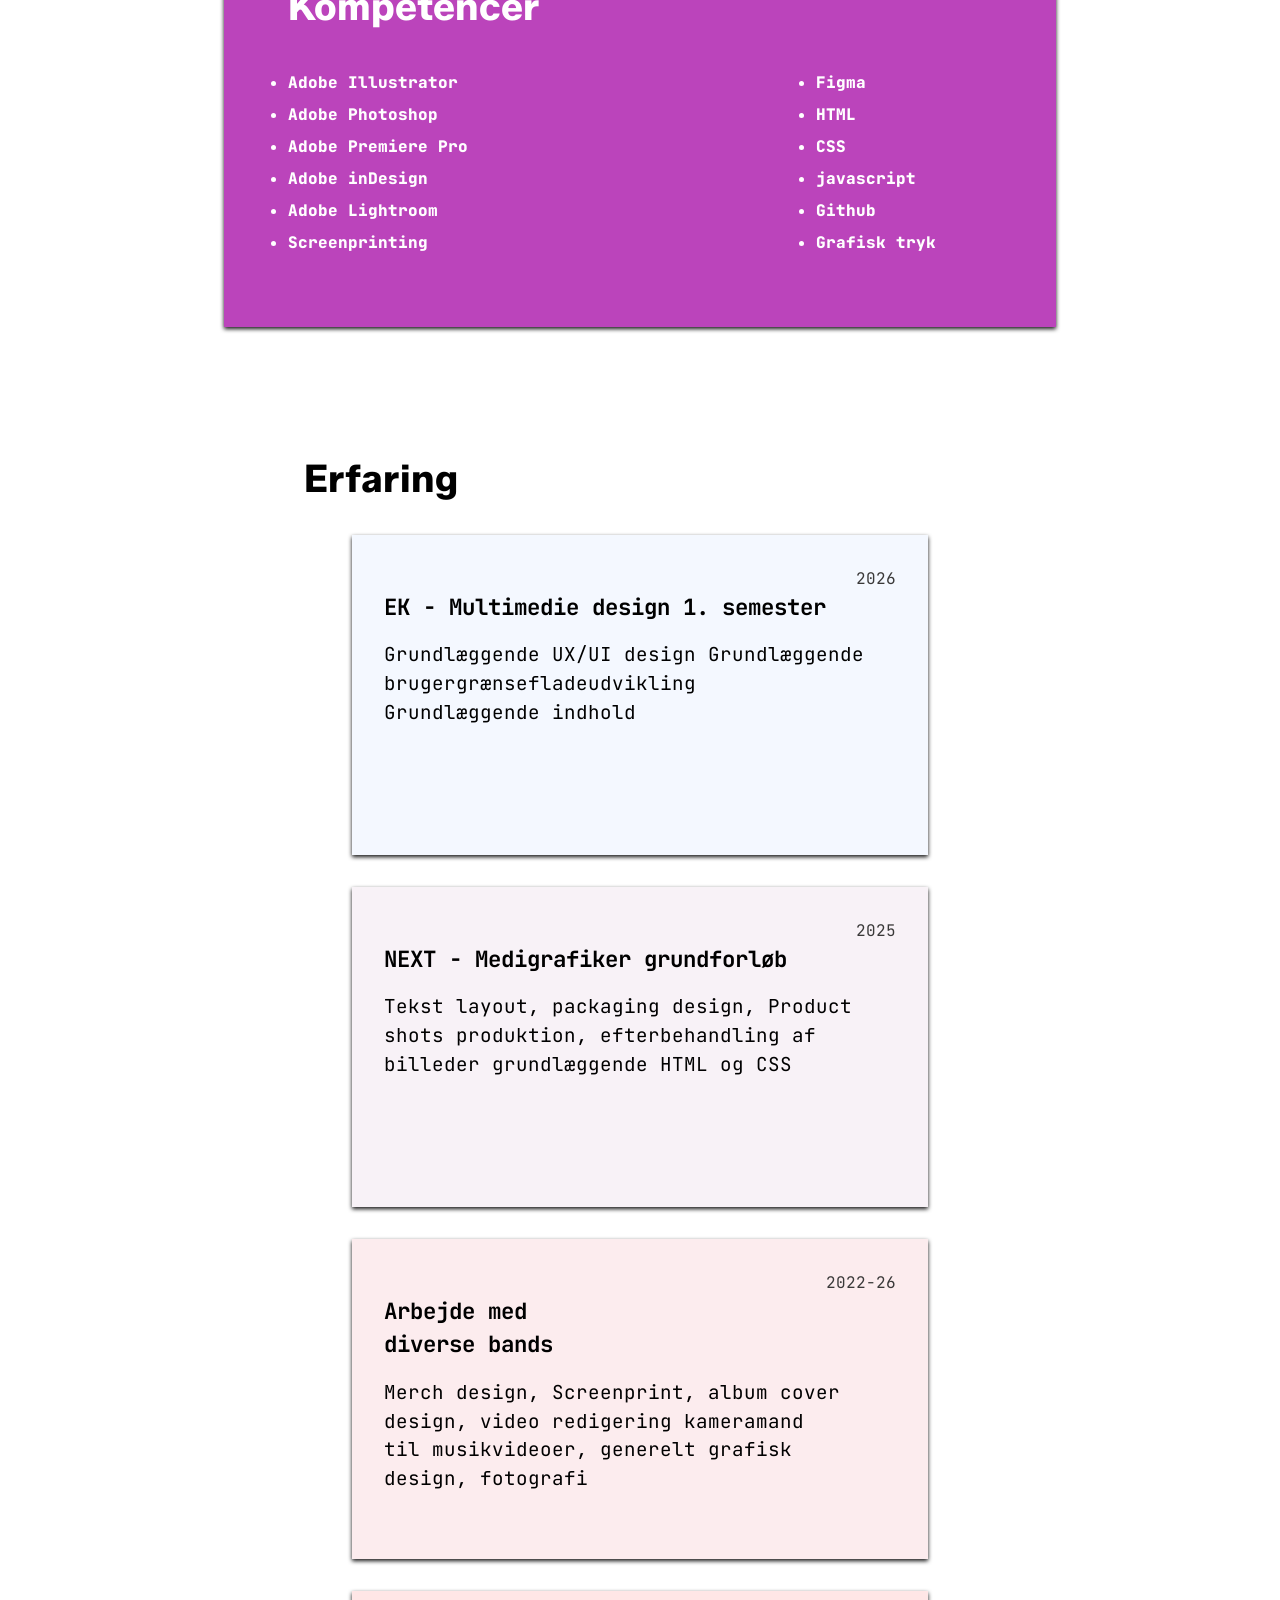
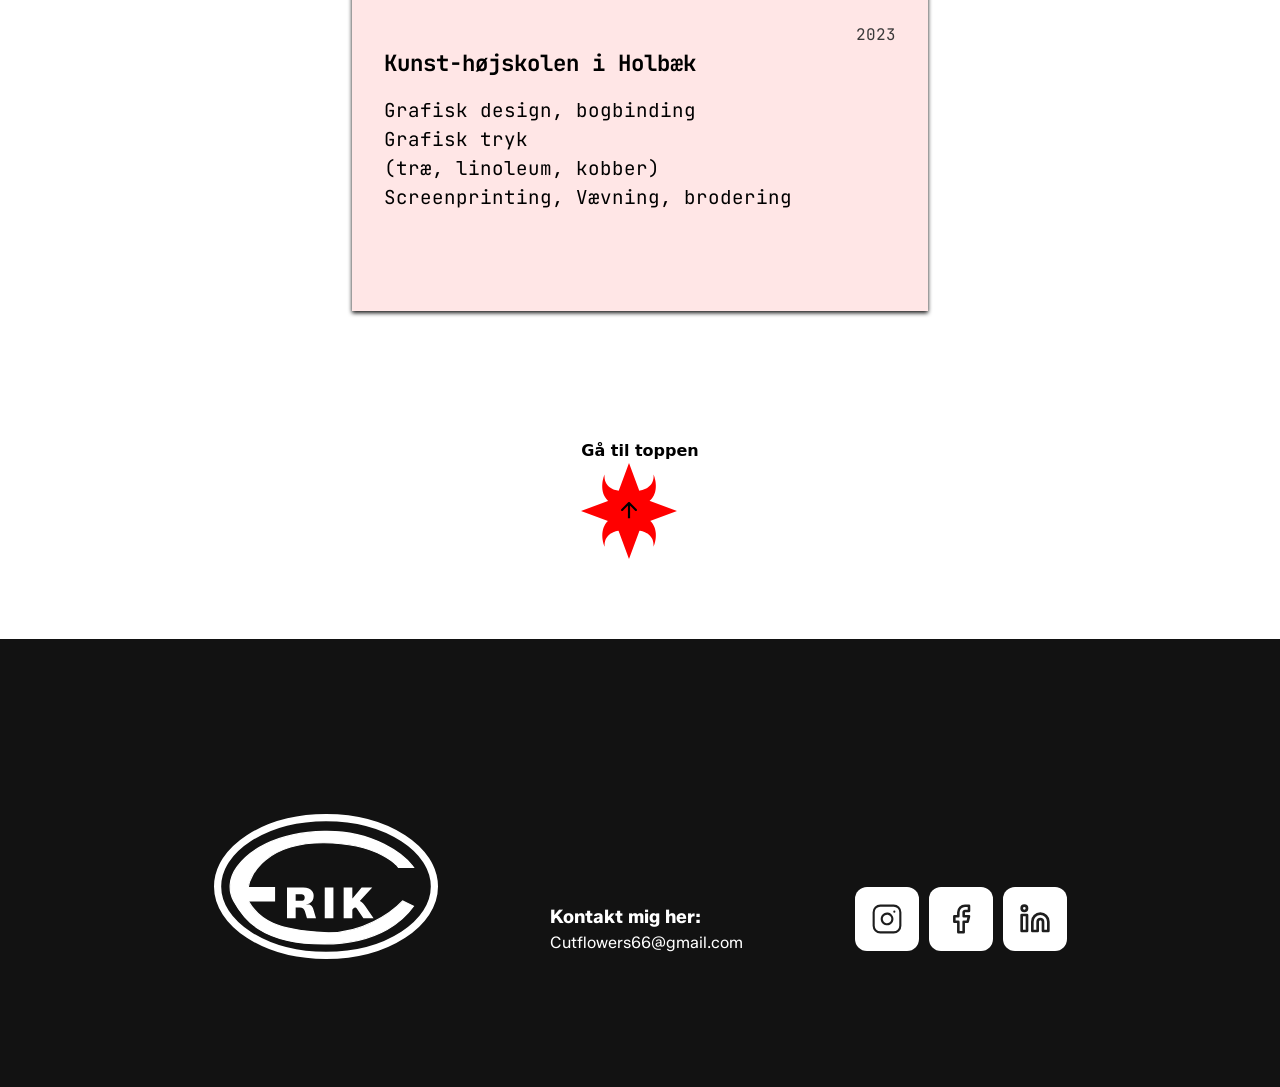
==== commit 9036050b: "om mig web" ====
--- a/ommig.html
+++ b/ommig.html
@@ -44,7 +44,7 @@
 
         <div class="clip"><img src="images/clip.avif" alt="clip"></div>
         <section class="bigpaper">
-            <div>
+            <div class="nameandcontact">
                 <h1 class="h1ommig">Erik Fjord Lyngstadaas</h1>
                 <p class="ommigkontakt"> e-mail:cutflowers@gmail.com</p>
             </div>
@@ -89,7 +89,7 @@
                 <h2>Kompetencer</h2>
             </div>
             <div class="listeflex">
-                <div>
+                <div class="lispacerweb">
                     <ul>
                         <li>Adobe Illustrator</li>
                         <li>Adobe Photoshop</li>
@@ -165,12 +165,14 @@
                 </div>
             </div>
         </div>
-        <div class="totopstar">
-            <h4>Gå til toppen</h4>
-            <img class="totopimg" src="images/star-arrow.svg" alt="go to top">
+        <div class="webcenter">
+            <div class="totopstar">
+                <h4>Gå til toppen</h4>
+                <img class="totopimg" src="images/star-arrow.svg" alt="go to top">
+            </div>
         </div>
     </main>
-    <footer>
+    <footer class="webcenter">
         <div class="logotype"><img src="images/logotype.svg" alt="logotype"></div>
         <div class="mailtext">
             <h3 class="footerhead">Kontakt mig her:</h3>
--- a/layout.css
+++ b/layout.css
@@ -663,6 +663,40 @@
   .footermail {
     margin-bottom: -4rem;
   }
+
+  /************* om mig **************/
+  .stack-card {
+    margin-inline: 18rem;
+  }
+
+  .erfaringtekst {
+    margin-left: 15rem;
+  }
+  .kompentencelist {
+    margin-inline: 10rem;
+  }
+
+  .lispacerweb {
+    margin-right: 18rem;
+  }
+
+  .bigpaper {
+    margin-inline: 10rem;
+  }
+  .textommig {
+    margin-inline: 5rem;
+  }
+  .clip {
+    width: 15rem;
+    margin-inline: 28rem;
+    margin-bottom: -5rem;
+    margin-top: -4rem;
+    z-index: 2;
+  }
+
+  .nameandcontact {
+    margin-left: 5rem;
+  }
 }
 /* mobil */
 
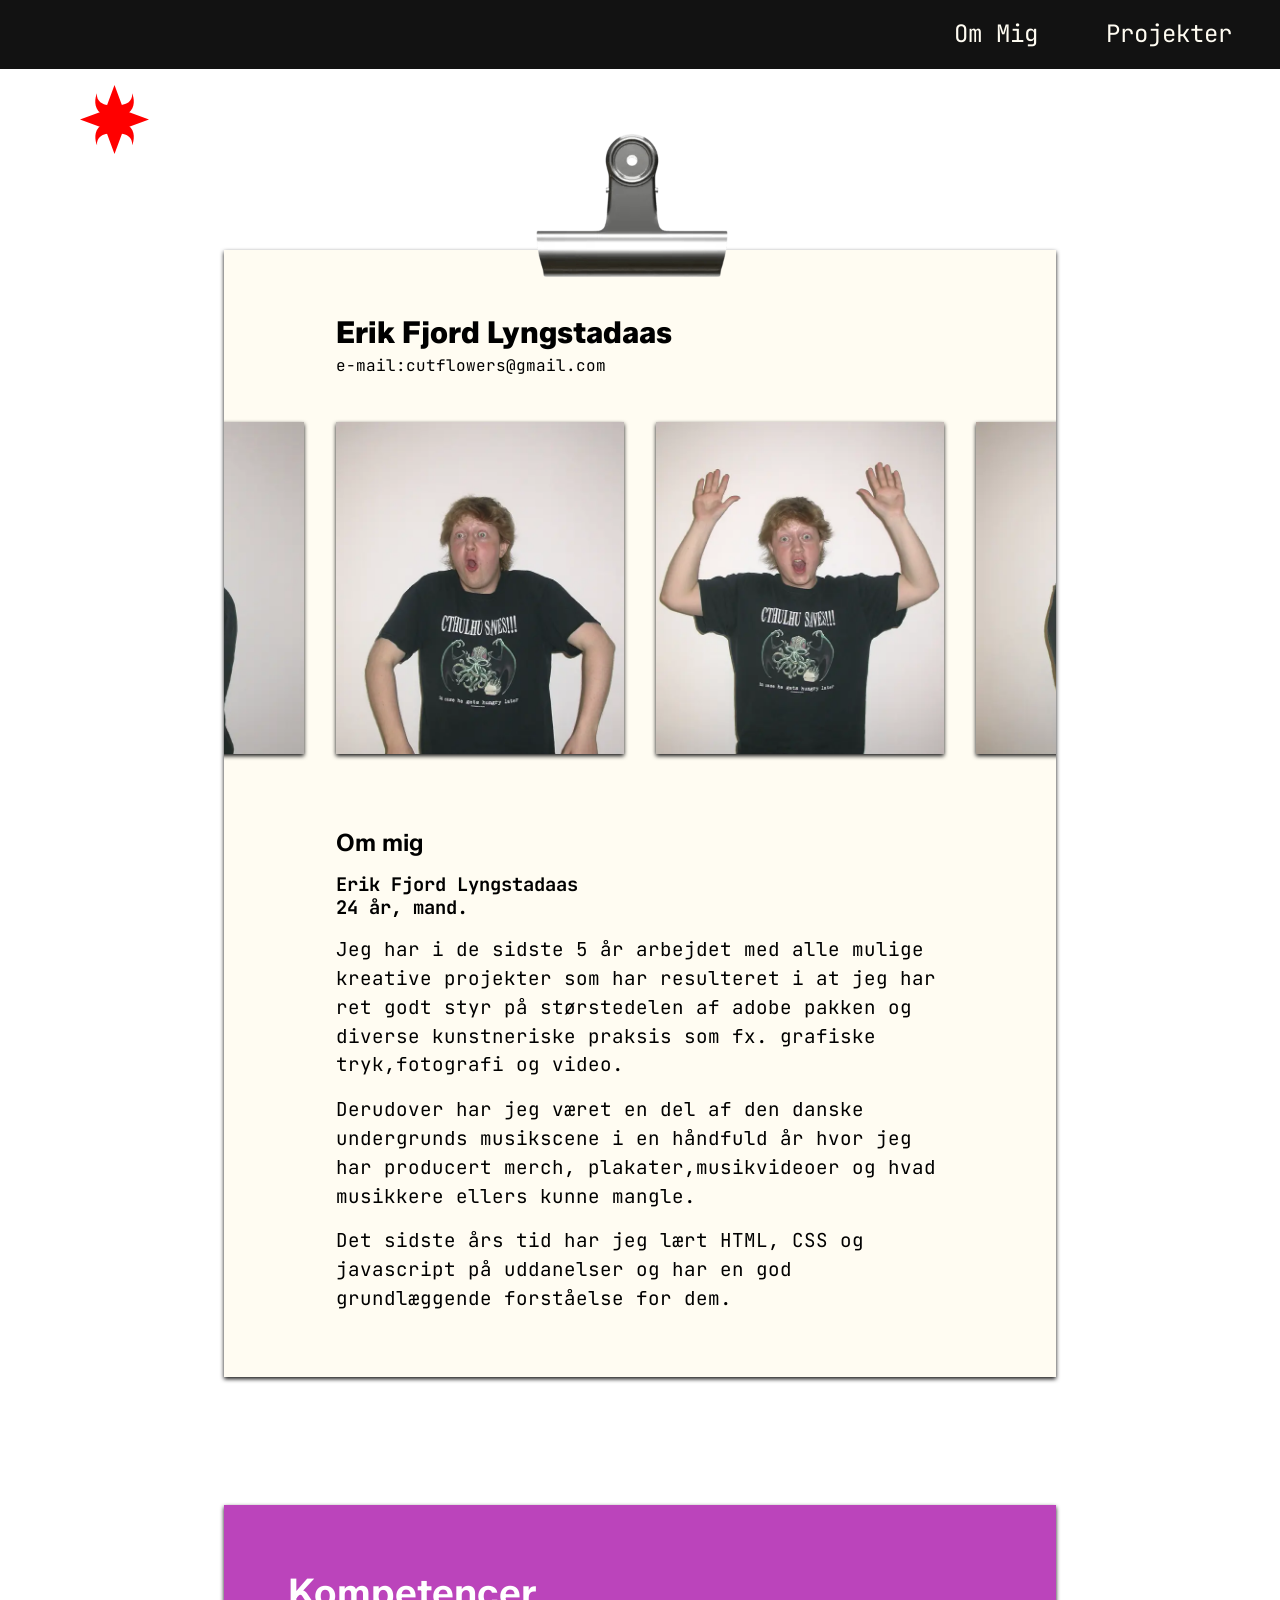
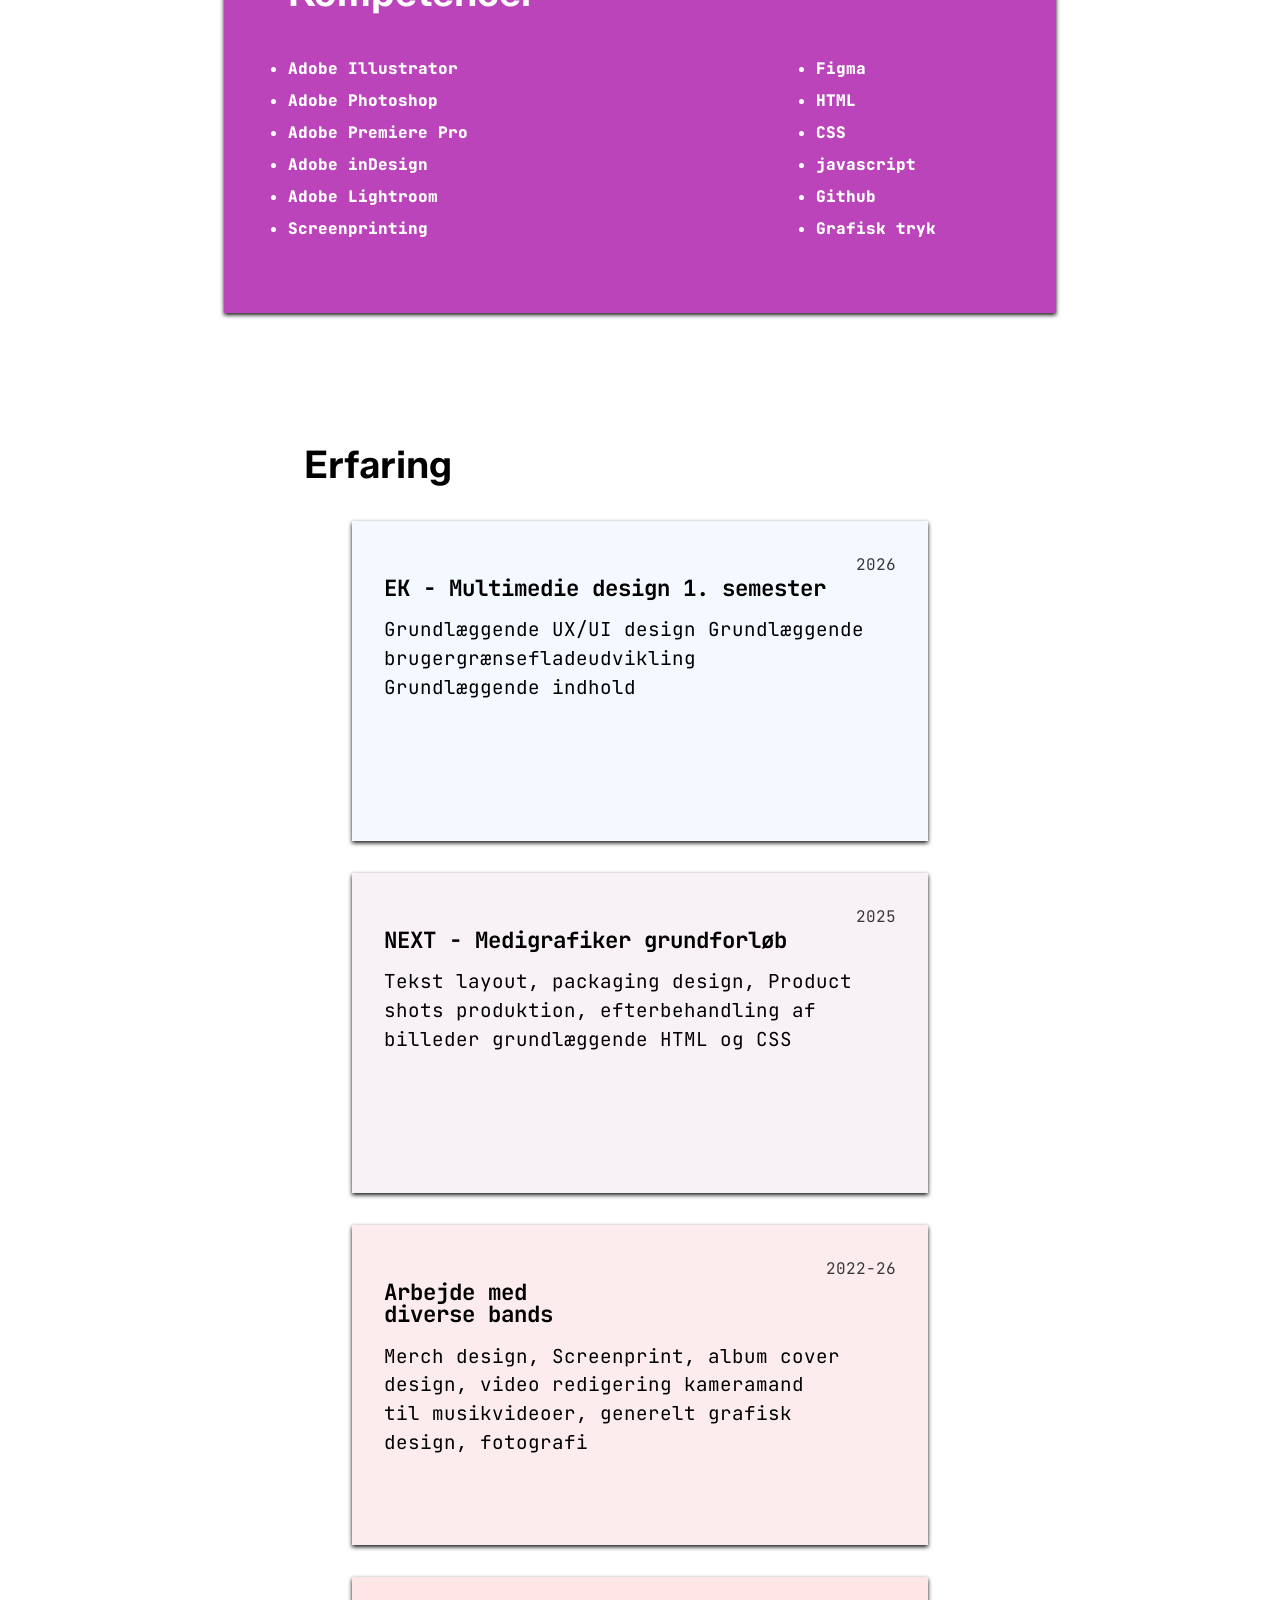
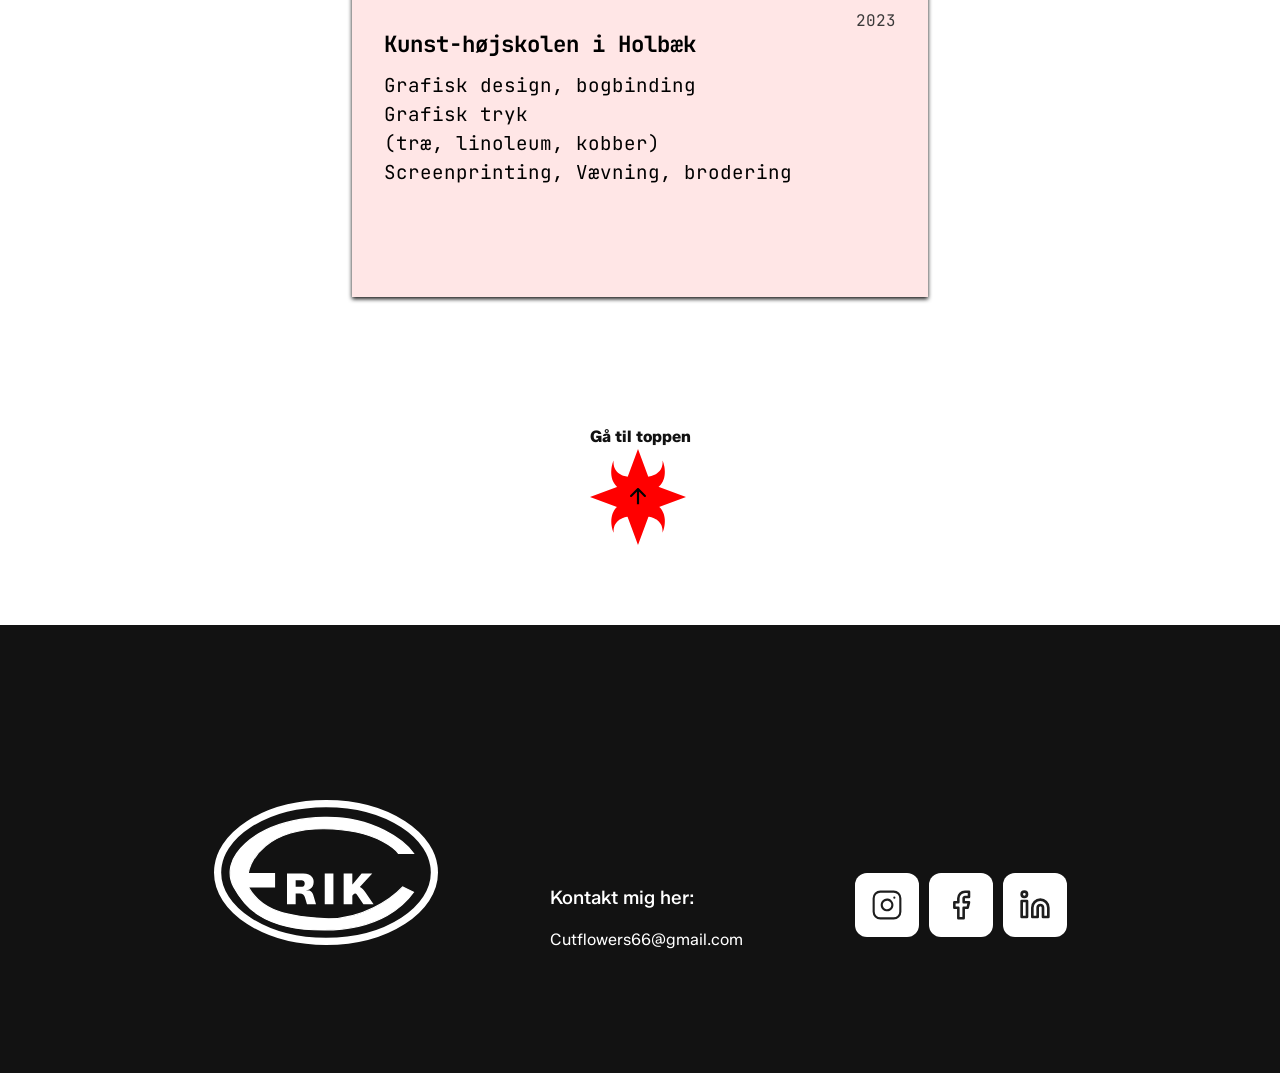
==== commit 55ea1877: "lighthouse 1" ====
--- a/ommig.html
+++ b/ommig.html
@@ -25,7 +25,7 @@
                     <img class="menustar starom menustaractive" src="images/star.svg" alt="star">
                 </div>
             </div>
-            <button class="burger">
+            <button class="burger" aria-label="burger">
                 <span class="line"></span>
                 <span class="line"></span>
                 <span class="line"></span>
@@ -38,7 +38,7 @@
     </header>
     <main>
         <div class="logonav navorder">
-            <img class="stickylogo" src="images/star.svg" alt="starlogo">
+            <img class="stickylogo" fetchpriority=high src="images/star.svg" alt="starlogo">
         </div>
 
 
--- a/style.css
+++ b/style.css
@@ -1,4 +1,5 @@
 @import url("https://fonts.googleapis.com/css2?family=JetBrains+Mono:ital,wght@0,100..800;1,100..800&family=Zalando+Sans:ital,wght@0,200..900;1,200..900&display=swap");
+
 *,
 ::before,
 ::after {
@@ -125,4 +126,5 @@
   font-weight: <weight>;
   font-style: normal;
 } */
+
 /************************************************************************/
--- a/layout.css
+++ b/layout.css
@@ -44,6 +44,7 @@
 .h1ommig {
   font-size: 1.9rem;
   margin-inline: 2rem;
+  font-weight: 800;
   font-family: "Zalando Sans", sans-serif;
   padding-top: 4rem;
 }
@@ -59,6 +60,7 @@
 
 .migtekst-index {
   font-size: 2rem;
+  line-height: 2.6rem;
   text-wrap: pretty;
   font-family: "JetBrains Mono", monospace;
 }
@@ -72,6 +74,14 @@
   top: 0;
 } */
 
+.h1index {
+  font-size: 2.2rem;
+  margin-inline: 0rem;
+  margin-top: 1rem;
+  font-weight: 800;
+  font-family: "Zalando Sans", sans-serif;
+}
+
 .tema1vid {
   margin-top: -20rem;
 }
@@ -120,6 +130,11 @@
   margin-top: 4rem;
 }
 
+.totopstar h4 {
+  font-family: var(--font-family-sans);
+  color: var(--dark);
+  font-weight: 800;
+}
 /********** FOOTER ***********/
 footer {
   background-color: var(--dark);
@@ -145,11 +160,13 @@
 .footerhead {
   color: var(--white);
   font-family: var(--font-family-sans);
+  font-weight: 500;
 }
 
 .footermail {
   color: var(--white);
   font-family: var(--font-family-sans);
+  margin-top: 1rem;
 }
 
 .mailtext {
@@ -162,6 +179,13 @@
   margin-bottom: 2rem;
 }
 
+p {
+  line-height: 1.8rem;
+}
+
+h3 {
+  line-height: 1.4rem;
+}
 /* index animation */
 
 @keyframes textfadein {
@@ -347,6 +371,7 @@
 /******** Projekt ***********/
 .h1projekt {
   font-size: 3.5rem;
+  font-weight: 800;
   margin-inline: 2rem;
   font-family: "Zalando Sans", sans-serif;
 }
@@ -386,10 +411,10 @@
   margin-left: 21rem;
 }
 
-.arrowcontainer {
+/* .arrowcontainer {
   display: flex;
   justify-content: space-between;
-}
+} */
 
 .arrowcontainer :hover {
   cursor: pointer;
@@ -454,6 +479,9 @@
   font-size: 1.1rem;
   margin-top: 1rem;
 }
+p {
+  max-width: 65ch;
+}
 
 /* Forside */
 .menu-p {
@@ -495,6 +523,8 @@
   font-size: 2.2rem;
   margin-inline: 0rem;
   margin-top: 1rem;
+  font-weight: 800;
+  margin-bottom: 2rem;
   font-family: "Zalando Sans", sans-serif;
 }
 
@@ -524,6 +554,32 @@
 .webporttext {
   margin-bottom: 6rem;
 }
+
+.temaetp {
+  line-height: 1.8rem;
+}
+.paperclipprojekt {
+  width: 4rem;
+  margin-inline: 8rem;
+  margin-top: -3.8rem;
+}
+.paperclipproces {
+  width: 4rem;
+  margin-left: 14rem;
+  margin-top: -3.8rem;
+}
+.papercliplosning {
+  width: 4rem;
+  margin-left: -2rem;
+  margin-top: -1rem;
+  margin-bottom: -4rem;
+  transform: rotate(-0.25turn);
+}
+.paperclipreflektion {
+  width: 4rem;
+  margin-inline: 8rem;
+  margin-top: -3.8rem;
+}
 /* Desktop */
 
 @media (min-width: 1000px) {
@@ -560,7 +616,7 @@
     margin-inline: 24rem;
   }
 
-  .tema1vid {
+  .tema1vidindex {
     height: 100%;
     width: 30rem;
   }
@@ -697,6 +753,104 @@
   .nameandcontact {
     margin-left: 5rem;
   }
+
+  /*************** Tema ****************/
+  .herotemagrid {
+    display: grid;
+    grid-template-columns: repeat(4, minmax(0, 1fr));
+  }
+
+  .arrowcontainert1 {
+    grid-column: 4;
+    grid-row: 1;
+  }
+
+  .temaheroimg {
+    grid-column: 2/4;
+    grid-row: 1;
+    margin: 0;
+    padding: 0;
+  }
+
+  .arrowright {
+    width: 4rem;
+    background-color: var(--dark);
+    border-radius: 40px;
+    padding: 1rem;
+    height: 4rem;
+  }
+
+  .arrowleft {
+    width: 4rem;
+    background-color: var(--dark);
+    border-radius: 40px;
+    padding: 1rem;
+    height: 4rem;
+  }
+
+  .arrowcontainer {
+    display: block;
+  }
+  .arrowrighttema1 {
+    margin-left: 6rem;
+    margin-top: 8rem;
+  }
+
+  .projekt-button {
+    grid-column: 2;
+    grid-row: 2;
+  }
+
+  .flexwebtema {
+    margin-left: 16rem;
+  }
+
+  .h1projekt {
+    font-weight: 800;
+  }
+  h2 {
+    font-weight: 600;
+  }
+
+  .papersizeweb {
+    margin-inline: 10rem;
+  }
+  .projektbigpaper {
+    padding-bottom: 6rem;
+  }
+  .webtemakortgrid {
+    display: grid;
+    grid-template-columns: repeat(2, minmax(0, 1fr));
+    gap: 20px;
+  }
+  .papercliplosning {
+    width: 4rem;
+    margin-left: 21rem;
+    margin-top: -1rem;
+    margin-bottom: -4rem;
+    transform: rotate(0.25turn);
+  }
+  /* 
+  .arrowcontainert2 {
+    grid-column: 1/4;
+    grid-row: 1;
+    display: grid;
+    grid-template-columns: 1fr 1fr;
+  } */
+
+  .arrowrightdouble {
+    grid-column: 4;
+    grid-row: 1;
+    margin-left: 6rem;
+    margin-top: 8rem;
+  }
+
+  .arrowleftdouble {
+    grid-column: 1;
+    grid-row: 1;
+    margin-left: 5rem;
+    margin-top: 8rem;
+  }
 }
 /* mobil */
 
@@ -707,12 +861,7 @@
     margin-bottom: 2rem;
     border: 3px solid var(--dark);
   }
-  .h1index {
-    font-size: 2.2rem;
-    margin-inline: 0rem;
-    margin-top: 1rem;
-    font-family: "Zalando Sans", sans-serif;
-  }
+
   nav {
     justify-content: right;
   }
@@ -798,30 +947,32 @@
     margin-bottom: 2rem;
   }
 
-  .paperclipprojekt {
-    width: 4rem;
-    margin-inline: 8rem;
-    margin-top: -3.8rem;
-  }
-  .paperclipproces {
-    width: 4rem;
-    margin-left: 14rem;
-    margin-top: -3.8rem;
-  }
-  .papercliplosning {
-    width: 4rem;
-    margin-left: -2rem;
-    margin-top: -1rem;
-    margin-bottom: -4rem;
-    transform: rotate(-0.25turn);
-  }
-  .paperclipreflektion {
-    width: 4rem;
-    margin-inline: 8rem;
-    margin-top: -3.8rem;
-  }
-
   .headerunderimg {
     margin-top: 2rem;
   }
-}
+
+  .herotemagrid {
+    display: grid;
+    grid-template-columns: repeat(4, minmax(0, 1fr));
+  }
+  .arrowleftdouble {
+    grid-column: 1;
+    grid-row: 1;
+  }
+
+  .arrowrightdouble {
+    grid-column: 4;
+    grid-row: 1;
+    margin-left: 2.5rem;
+  }
+
+  .temaheroimg {
+    grid-column: 1/8;
+    grid-row: 2 span2;
+  }
+
+  .projekt-button {
+    grid-row: 4;
+    grid-column: 1/8;
+  }
+}
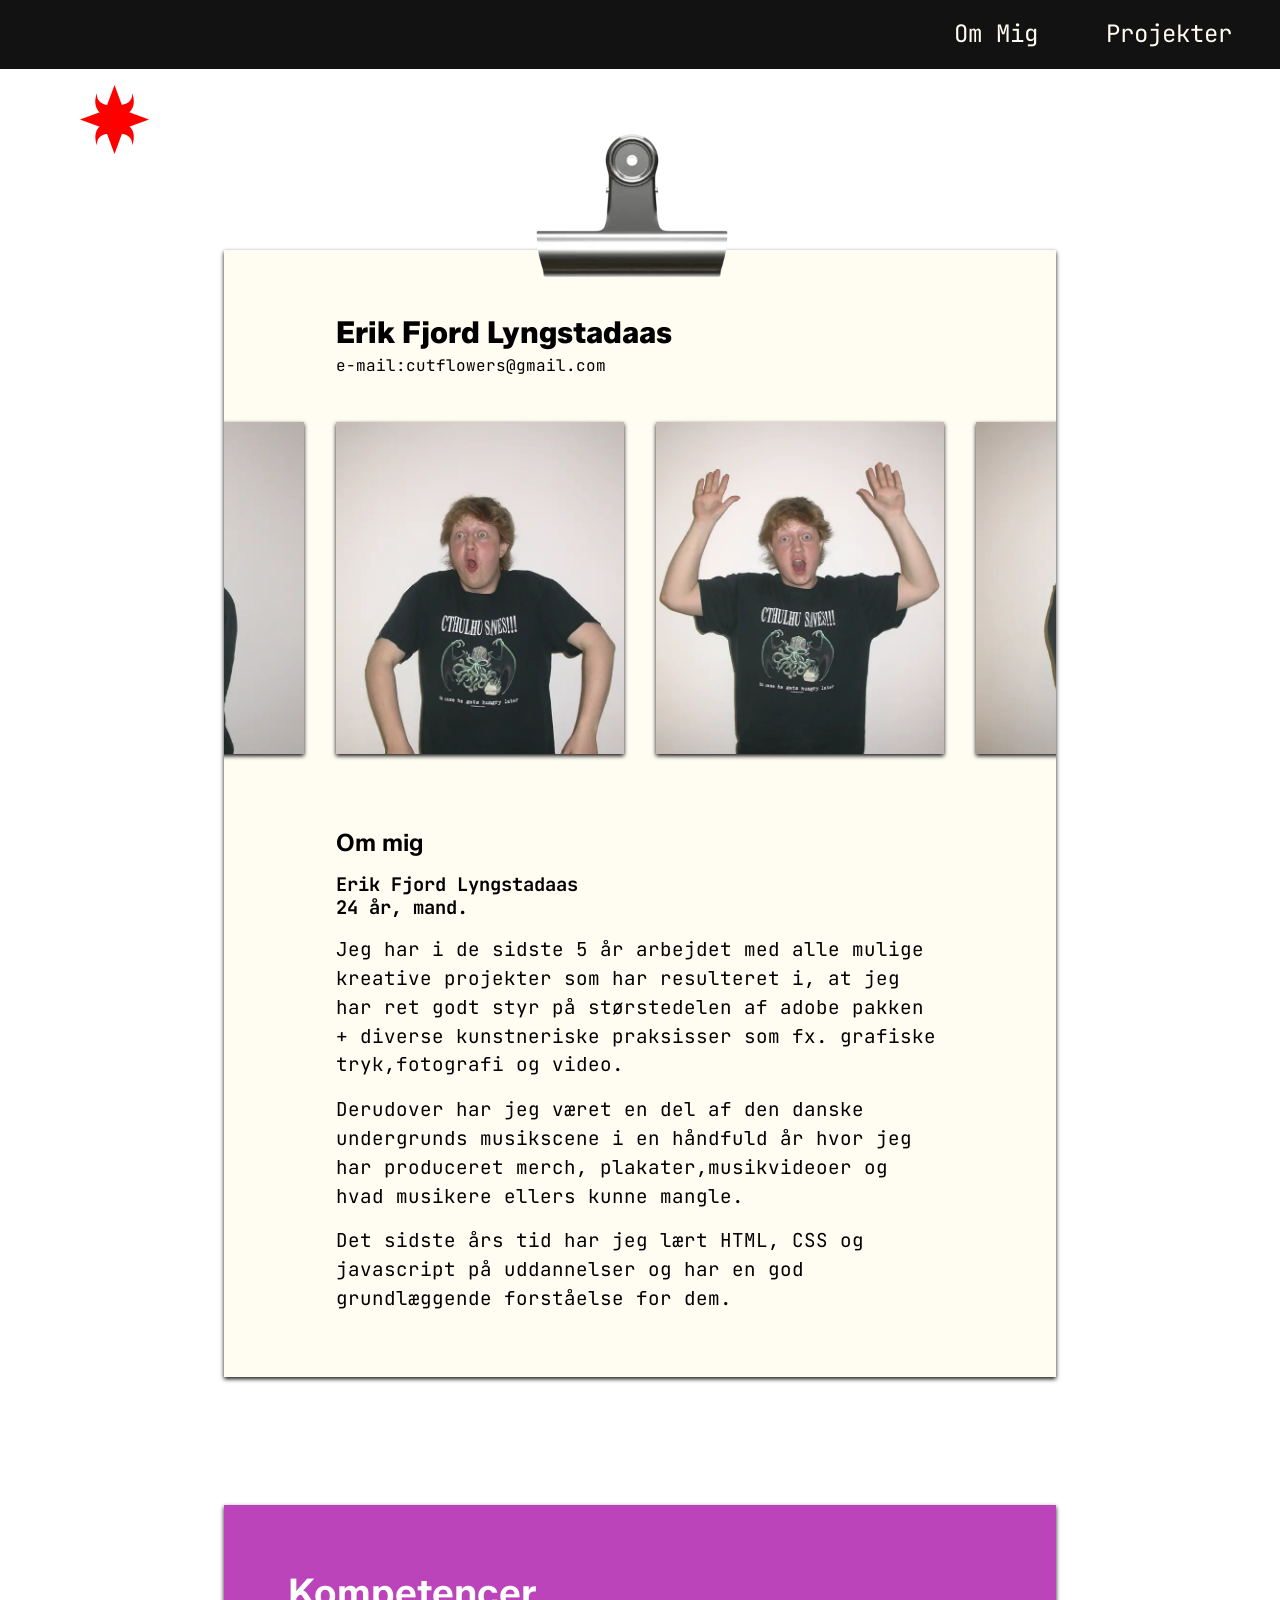
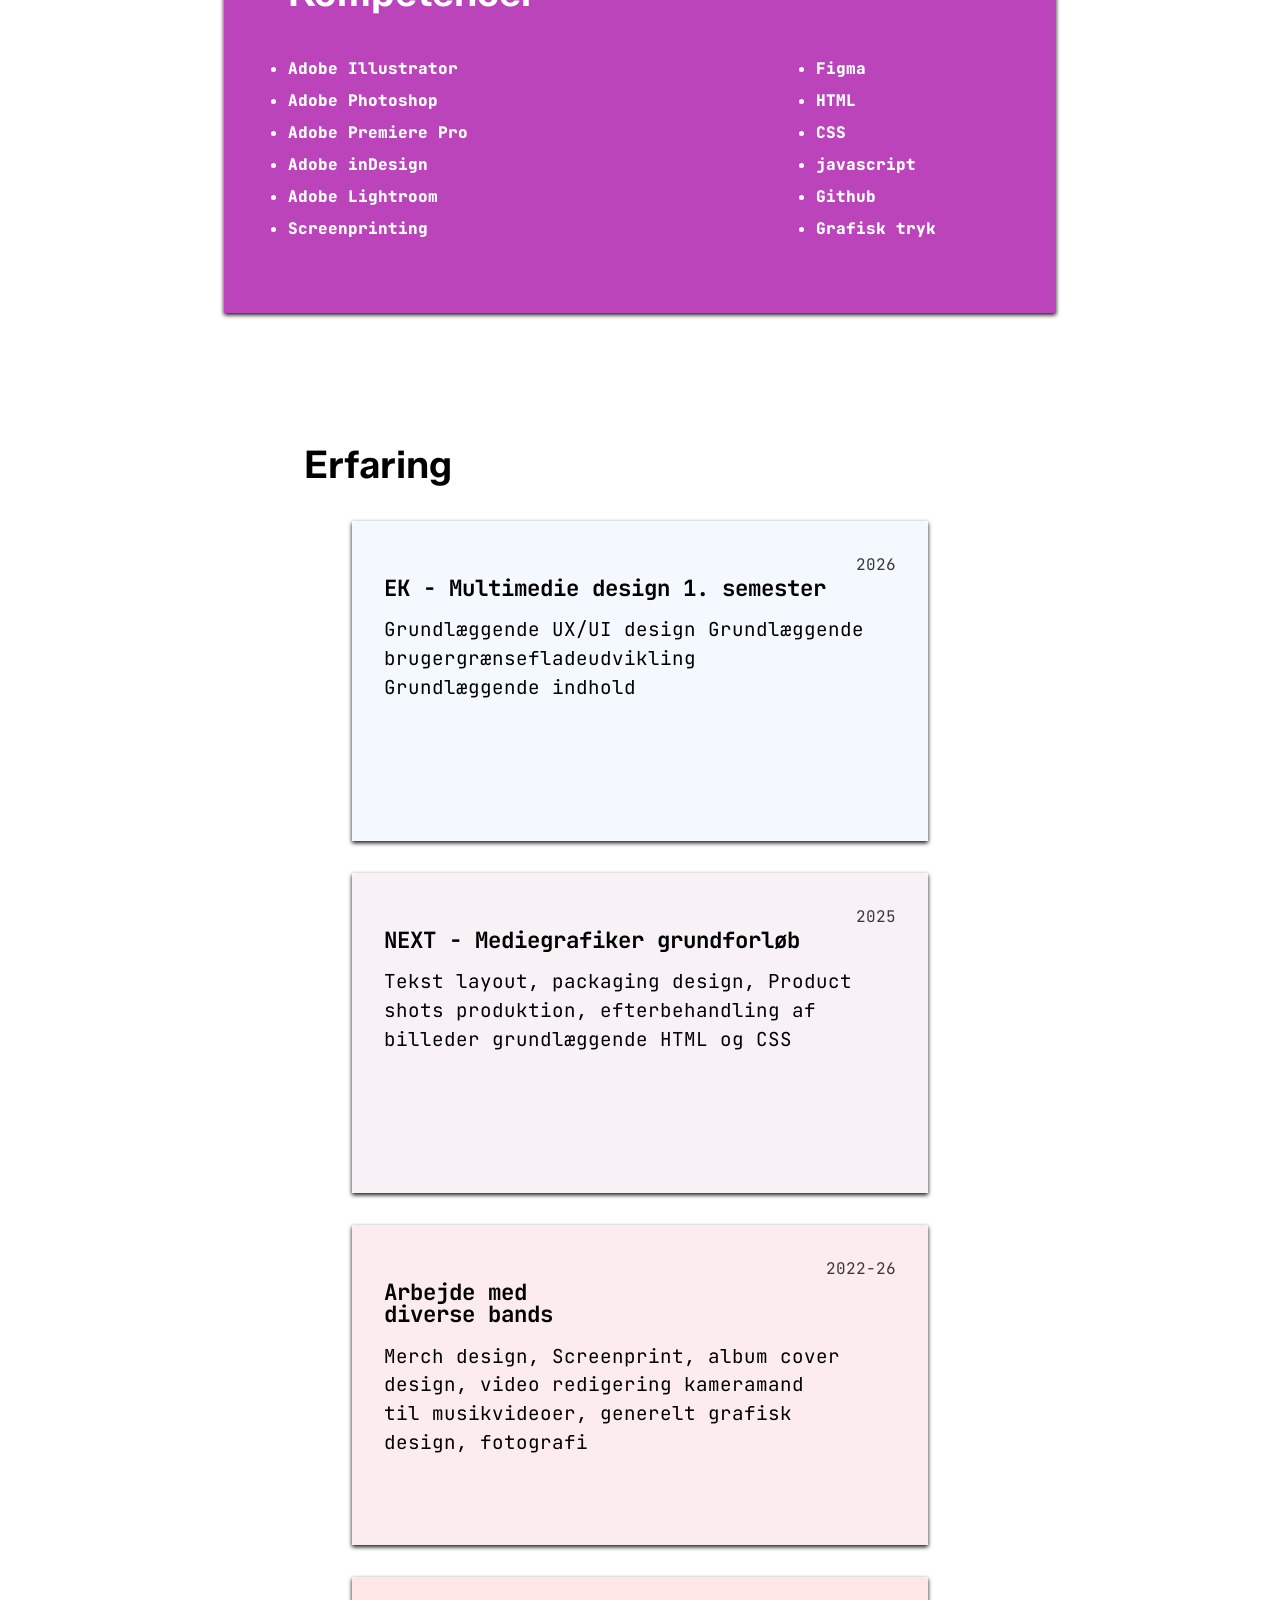
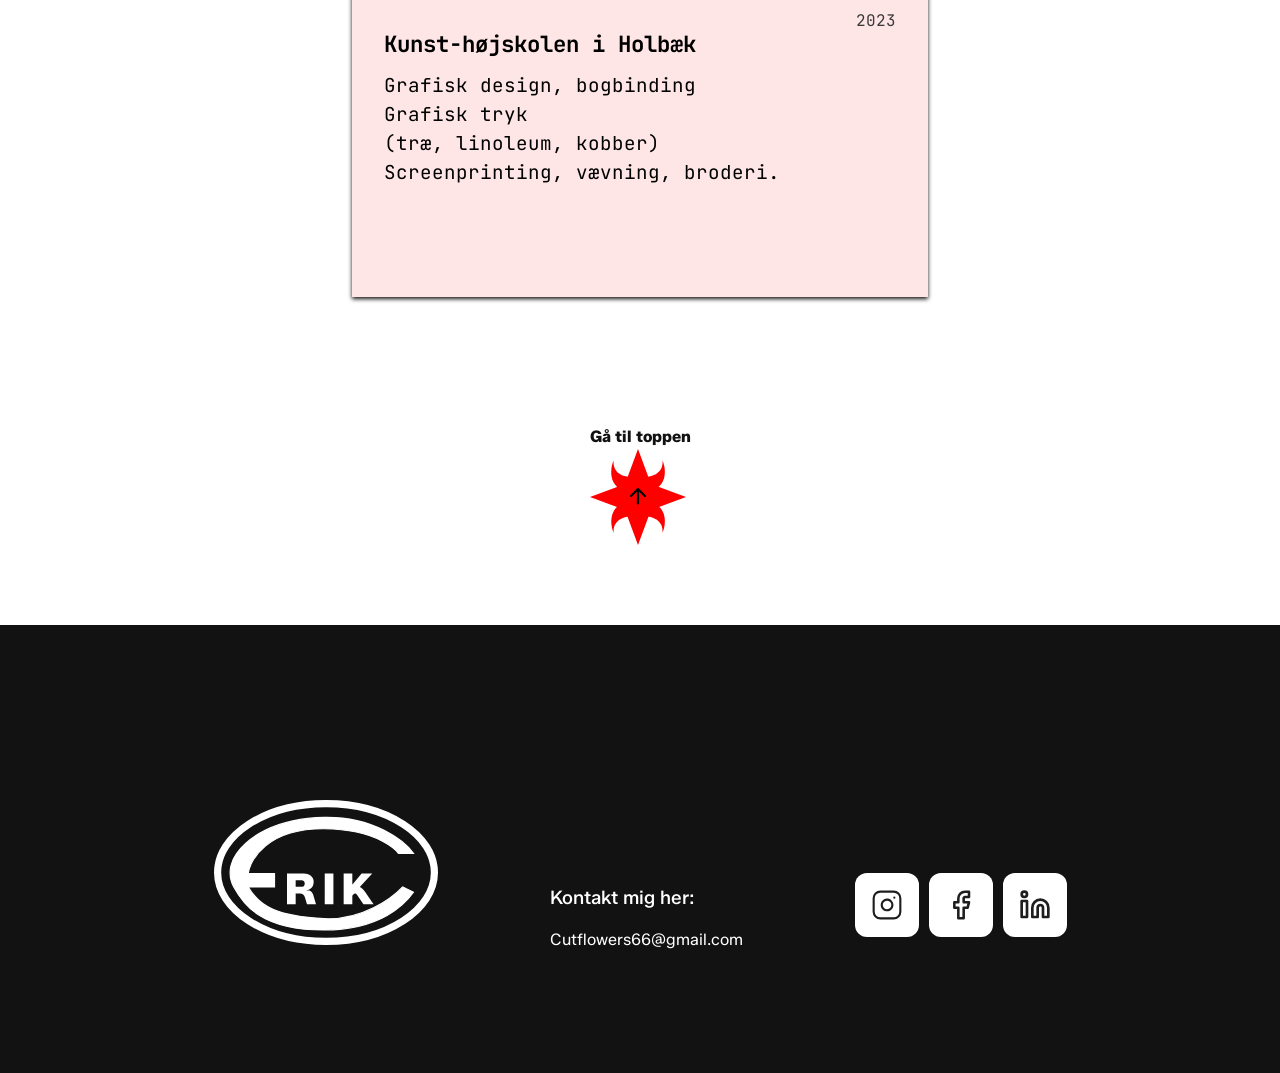
==== commit 59b00212: "ret" ====
--- a/ommig.html
+++ b/ommig.html
@@ -69,16 +69,16 @@
                 <h3>Erik Fjord Lyngstadaas <br>
                     24 år, mand.</h3>
                 <p class="ommigp">Jeg har i de sidste 5 år arbejdet med alle mulige kreative projekter som har
-                    resulteret i at jeg har
+                    resulteret i, at jeg har
                     ret godt styr på
-                    størstedelen af adobe pakken og diverse kunstneriske praksis som fx. grafiske tryk,fotografi og
+                    størstedelen af adobe pakken + diverse kunstneriske praksisser som fx. grafiske tryk,fotografi og
                     video.
                 </p>
                 <p class="ommigp">Derudover har jeg været en del af den danske undergrunds musikscene i en håndfuld år
                     hvor jeg har
-                    producert merch,
-                    plakater,musikvideoer og hvad musikkere ellers kunne mangle.</p>
-                <p class="ommigp">Det sidste års tid har jeg lært HTML, CSS og javascript på uddanelser og har en god
+                    produceret merch,
+                    plakater,musikvideoer og hvad musikere ellers kunne mangle.</p>
+                <p class="ommigp">Det sidste års tid har jeg lært HTML, CSS og javascript på uddannelser og har en god
                     grundlæggende
                     forståelse for dem.</p>
             </div>
@@ -134,7 +134,7 @@
             <div class="erfaring2 stack-card">
                 <div class="year">2025</div>
                 <div class="erfaringtekstbox">
-                    <h3 class="erfaringhead">NEXT - Medigrafiker grundforløb</h3>
+                    <h3 class="erfaringhead">NEXT - Mediegrafiker grundforløb</h3>
                     <p class="erfaringp">Tekst layout, packaging design,
                         Product shots produktion,
                         efterbehandling af billeder
@@ -160,7 +160,7 @@
                     <h3 class="erfaringhead">Kunst-højskolen i Holbæk</h3>
                     <p class="erfaringp">Grafisk design, bogbinding
                         <br>Grafisk tryk <br>(træ, linoleum, kobber) <br>
-                        Screenprinting, Vævning, brodering
+                        Screenprinting, vævning, broderi.
                     </p>
                 </div>
             </div>
